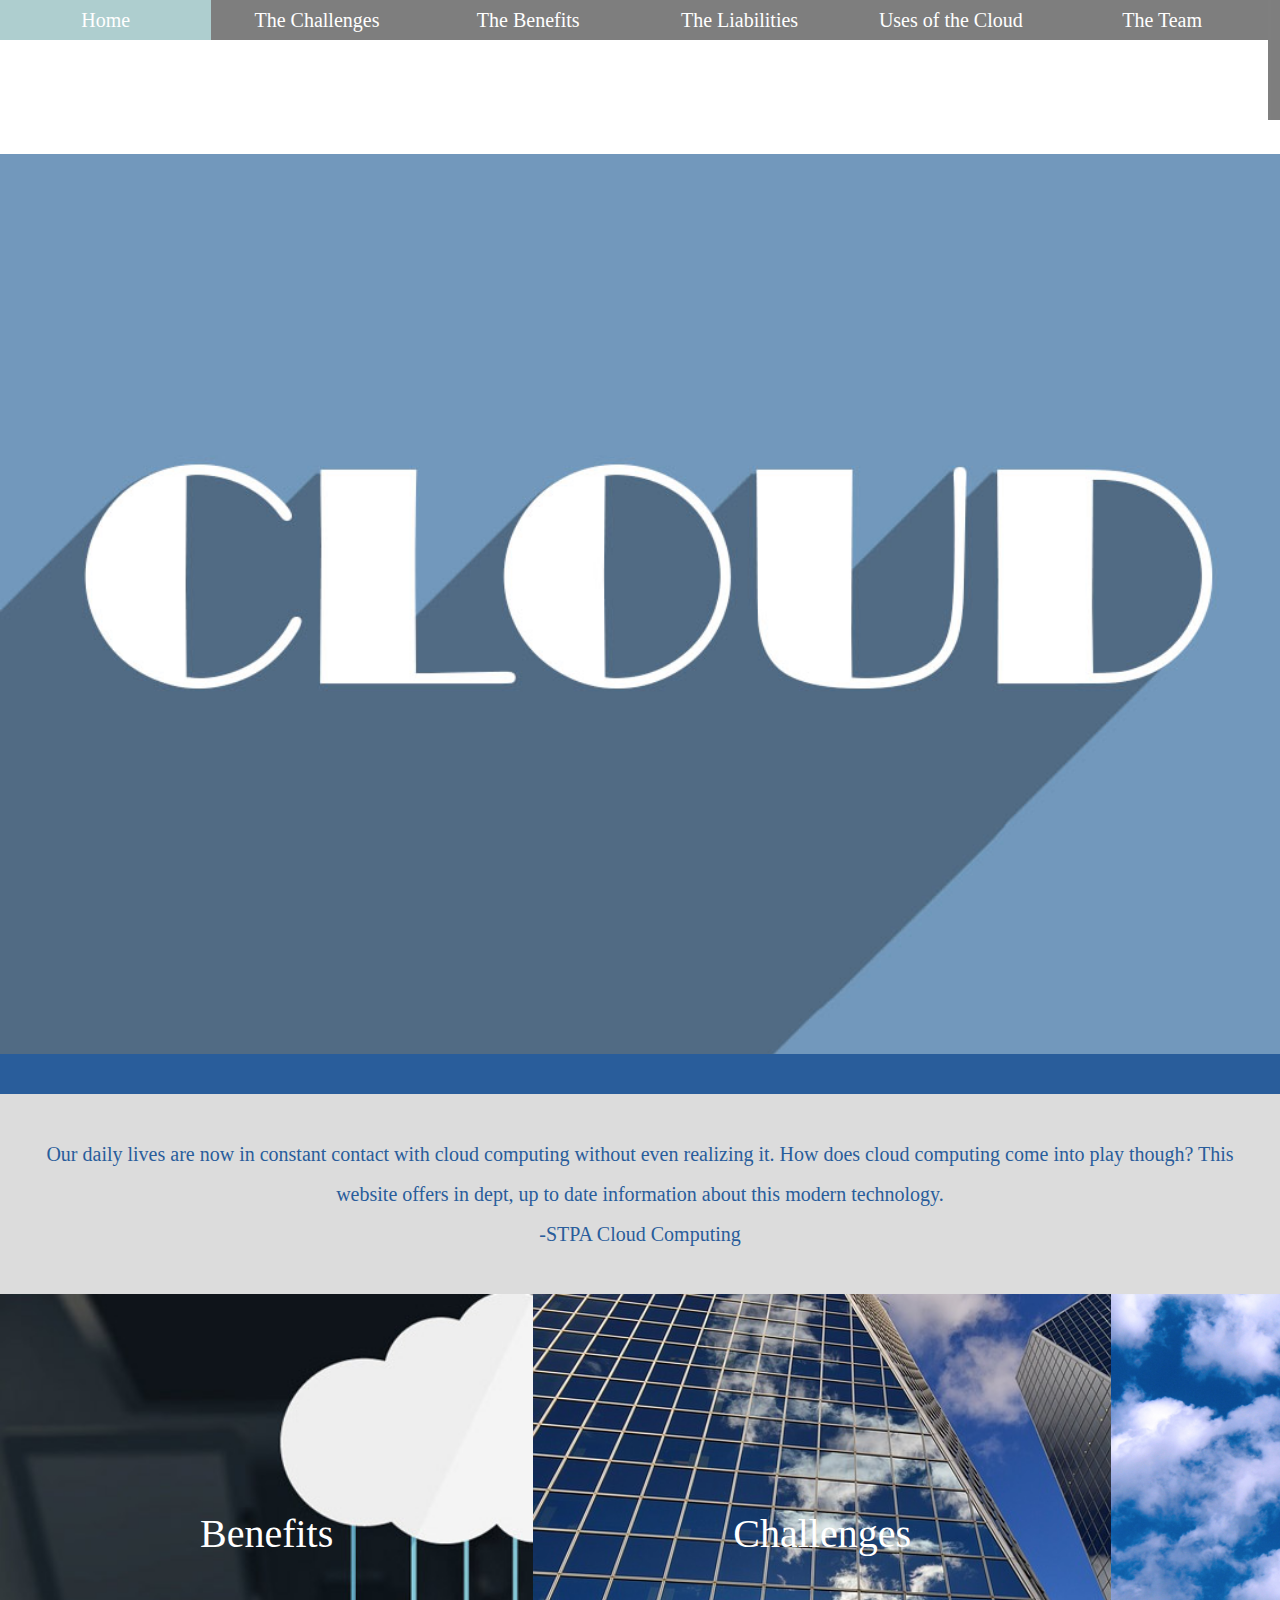
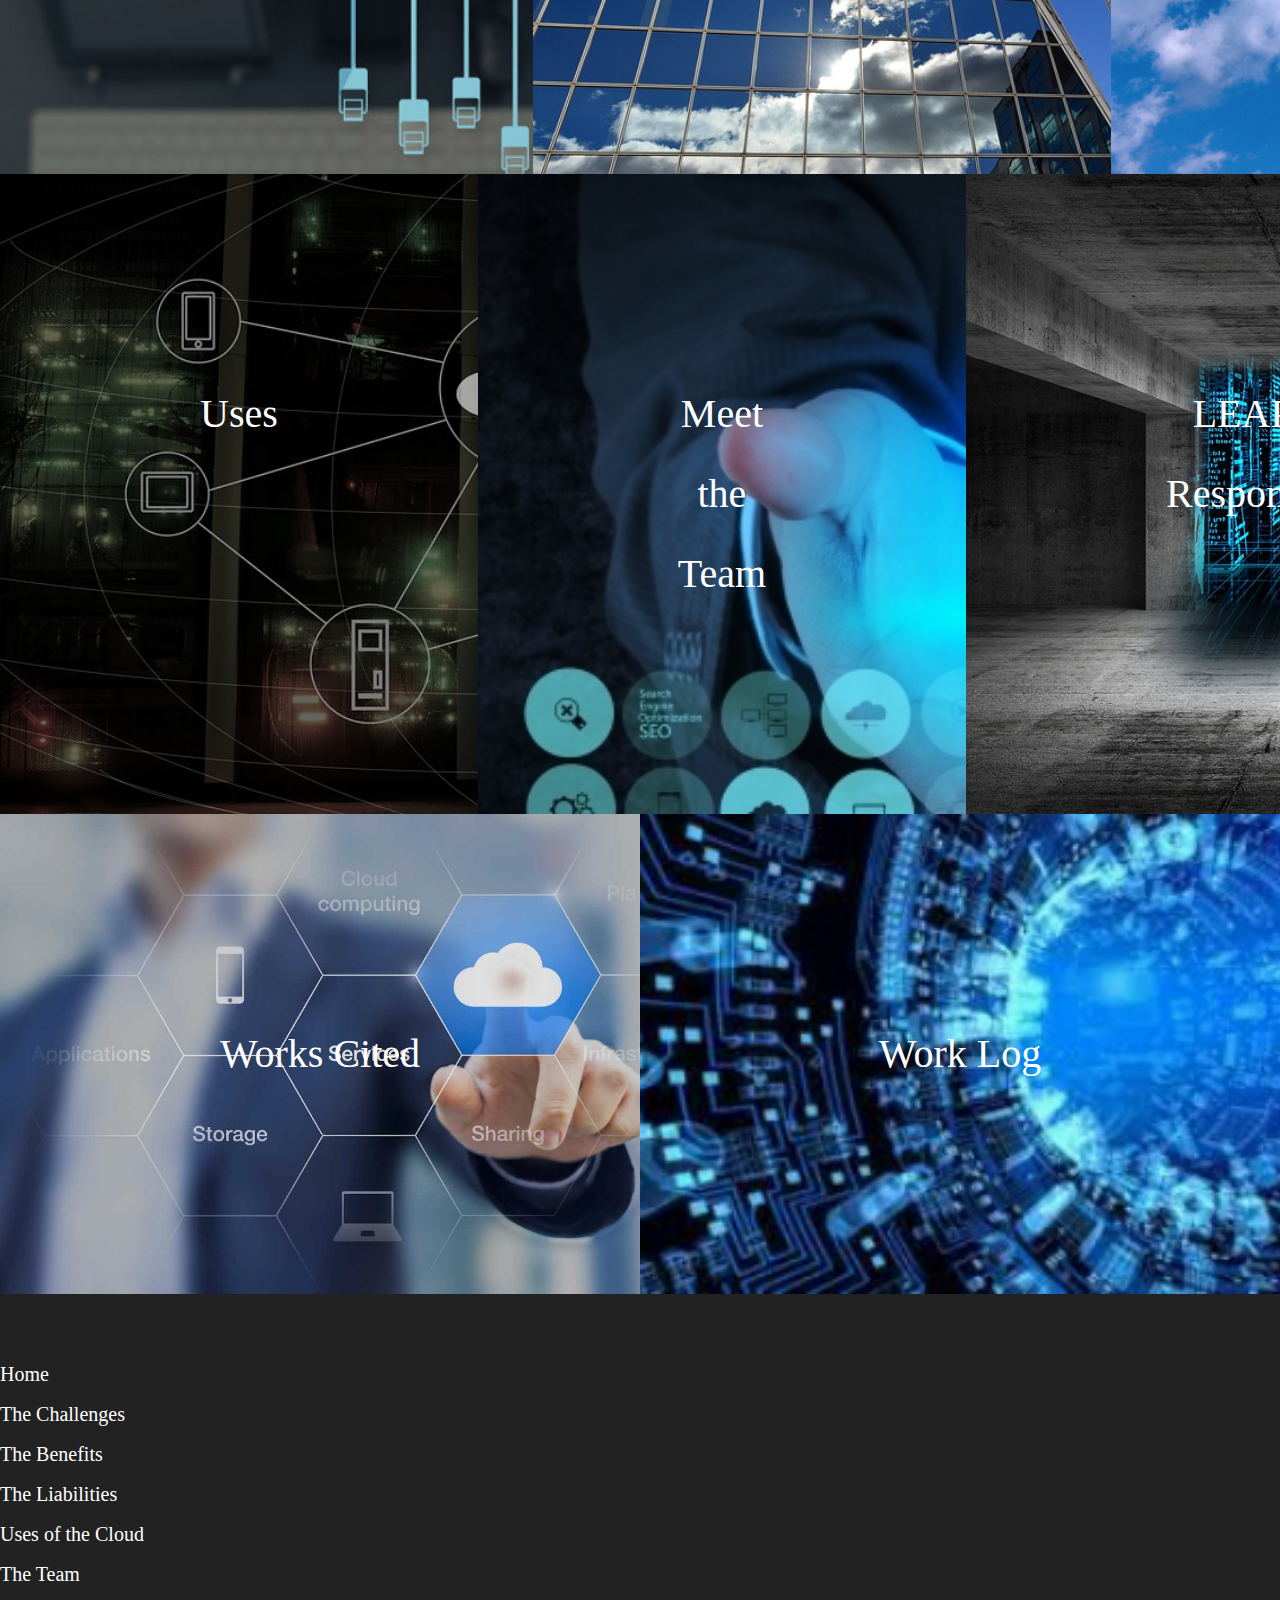
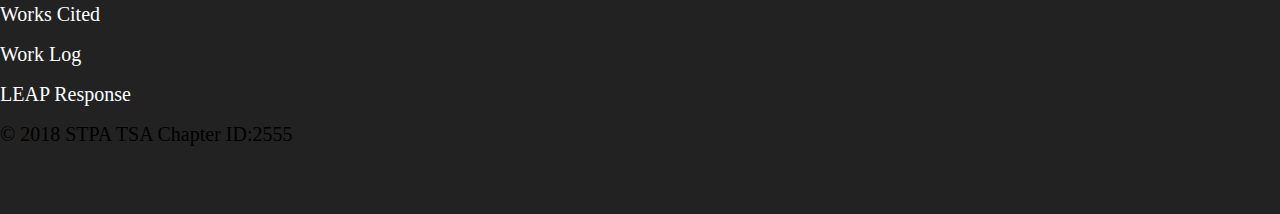
==== Home Page/index.html @ 8eb84b8b "Update index.html" ====
<!doctype html>

<html>





<head>

<meta charset="utf-8">

  <meta name="viewport" content="width=device-width, initial-scale=1.0"/>

	<link rel="stylesheet" href="css home page.css">

	<title>home page</title>

		<link href="../Navigation Bar/style.css" rel="stylesheet">

	</head>

<body>

		<div id="navbar">

		<header id="navbar">

	 <ul id="nav">
			<nav>
		<li> <a href="index.html">Home</a></li>

		<li> <a href="../challenges page/challenges of cloud2.html"> The Challenges</a></li>

		<li> <a href="../Benefits Page/benefits cloud.html">The Benefits</a></li>

		<li> <a href="../Liabilities/liabilities.html">The Liabilities</a></li>

		<li> <a href="../Uses of Cloud Computing/uses3.html"> Uses of the Cloud</a></li>

		<li> <a href="../The Team/team.html">The Team</a></li>

		<ul>

				<li> <a href="../sources/sources.html"> Works Cited</a></li>

				<li> <a href="../Pictures used in website/Scanned from a Xerox Multifunction Printer.pdf"> Work Log</a></li>

				<li> <a href="../Official TSA Papers Required/LEAP Response Papers/LEAP Team Repsonse Answered.pdf"> LEAP Response</a></li>

				

			</ul>
		 </nav>
</div>

			</header>

	<header id="showcase">

		<h1></h1>

		<p> </p>

		

			</header>

	<section id="section-a">



	</section>

	<section id="section-b">

		<p>	Our daily lives are now in constant contact with cloud computing without even realizing it. How does cloud computing come into play though? This website offers in dept, up to date information about this modern technology.

		<br />

			-STPA Cloud Computing

		</p>

	</section>

	<section id="section-c">

	<div class="box-1">

		<li><a href="../Benefits Page/benefits cloud.html"> Benefits</a></li>

		

	</div>

	<div class="box-2">

		<li><a href="../challenges page/challenges of cloud2.html"> Challenges</a></li>

	</div><div class="box-3">

		<li><a href="../Liabilities/liabilities.html"> Liabilities</a></li>

	</div>

		

	

	</section>

	<section id="section-d">

		<div class="box-4">

			<li><a href="../Uses of Cloud Computing/uses3.html"> Uses</a></li>

		</div>

		<div class="box-5">

			<li><a href="../The Team/team.html"> Meet the Team</a></li>

		</div>

		<div class="box-6">

			<li><a href="../Official TSA Papers Required/LEAP Response Papers/LEAP Team Repsonse Answered.pdf">LEAP Response</a></li>

		</div>

	</section>

	<section id="section-e">

		<div class="box-7">

			<li><a href="../sources/sources.html">Works Cited</a></li>

		</div>

		<div class="box-8">

			<li><a href="../Pictures used in website/Scanned from a Xerox Multifunction Printer.pdf"> Work Log</a></li>

			

		</div>

	</section>

	<footer>

		<li> <a href="index.html"> Home</a></li>

		<li> <a href="../challenges page/challenges of cloud2.html"> The Challenges</a></li>

		<li> <a href="../Benefits Page/benefits cloud.html">The Benefits</a></li>

		<li> <a href="../Liabilities/liabilities.html">The Liabilities</a></li>

		<li> <a href="../Uses of Cloud Computing/uses3.html"> Uses of the Cloud</a></li>

		<li> <a href="../The Team/team.html">The Team</a></li>

		<li> <a href="../sources/sources.html"> Works Cited</a></li>

		<li> <a href="../Pictures used in website/Scanned from a Xerox Multifunction Printer.pdf"> Work Log</a></li>

		<li><a href="../Official TSA Papers Required/LEAP Response Papers/LEAP Team Repsonse Answered.pdf"> LEAP Response</a></li>

		 <div class="footer-copyright">
          <div class="container">
          © 2018 STPA TSA
          <a class="grey-text text-lighten-4 right">Chapter ID:2555</a>
          </div>

			</footer>

</body>



</html>
---- Home Page/css home page.css ----
body{
	margin: 0px;
	font-family: 'Arsenal Regular',sans-serif;
	font-size: 20px;
	line-height: 2;
	padding: 0px;
	text-decoration: none;
}

h1 {
	color: #FFFFFF;
}

li a{
	text-decoration: none;
	color: white;
}

#showcase{
	background-image:url("actual logo THE REAL LOGO.jpg");
	background-size: cover;
	background-position: center;
	height: 100vh;
	
	
	justify-content: center;
	align-items: center;
	text-align: center;
	padding: 0 20px;
	
}
#showcase h1{
	font-size: 50px;
}

#showcase p{
	font-size: 20px;
	color: white; 
	padding: 300px 50px;
}


#showcase .button{

    border:#FFFFFF 1px solid;
    color: white;
    padding: 10px 20px;
    text-align: center;
    text-decoration: none;
    display: inline-block;
    font-size: 16px;
	border-radius: 10px;
	margin: 20px;
	
	
}
#showcase .button:hover{
	background:#FFFFFF;
	color: #000000;
	
	
	
}
#section-a{
	padding: 20px;
	background:#295D9B;
	color: white;
	text-align: center;
}

#section-b{
	padding: 20px;
	background:#DCDCDC;
	color: #295D9B;
	text-align: center;
}

#section-c{
	display: flex;
	text-align: center;
	overflow: hidden;
	list-style: none;
	font-size: 40px;
	color: black;
	text-decoration: none;
}

#section-d {
	display: flex;
	text-align: center;
	overflow: hidden;
	list-style: none;
	font-size: 40px;
	color: black;
	text-decoration: none;
}

#section-e {
	display: flex;
	text-align: center;
	overflow: hidden;
	list-style: none;
	font-size: 40px;
	color: black;
	text-decoration: none;
}

#section-c div{
	padding: 200px 200px;

}

#section-d div{
	padding: 200px 200px;
}

#section-e div{
	padding: 200px 200px;
}

#section-c .box-1, #section-c .box-3{
	background: #f9f9f9;
	color: #295D9B;
	text-decoration: none;
}

#section-c .box-2{
	background: #f9f9f9;
	color: #295D9B;
}

#section-d .box-4, #section-d .box-5, #section-d .box-6{
	background: #f9f9f9;
	color: #295D9B;
}

#section-e .box-7, #section-e .box-8{
	background:#f9f9f9;
	color:#295D9B ;
}
#section-c .box-1{
	background-image:url("../Pictures used in website/cloud 6.jpg");
	background-size: cover;
	width: 33%;
	
	
}

#section-c .box-2{
	background-image:url("../Pictures used in website/cloud buildings.jpg");
	background-size: cover;
	width: 33%;
	height: 90%;
}

#section-c .box-3{
	background-image:url("../Pictures used in website/random clouds.jpg");
	background-size: cover;
	width:33%;
}

#section-d .box-4{
	background-image: url("../Pictures used in website/Pictures for Title Page Background/Cloud Computing.jpg");
	background-size: cover;
	width: 33%;
}

#section-d .box-5{
	background-image: url("../Pictures used in website/Pictures for Title Page Background/Cloud Computing Blue.jpg");
	background-size: cover;
	width: 33%;
}

#section-d .box-6{
	background-image: url("../Pictures used in website/Pictures for Title Page Background/Virtual Reality Picture.jpg");
	background-size: cover;
	width: 33%;
}

#section-e .box-7{
	background-image: url("../Pictures used in website/Pictures for Title Page Background/Background for Title Page.jfif");
	background-size: cover;
	width: 50%;
}

#section-e .box-8{
	background-image: url("../Pictures used in website/IMG_E0493.JPG");
	background-size: cover;
	width: 50%;
}
/*------- Footer ------------*/

 footer {
	width: 100%;
	background-color: #222;
	padding: 60px 0px;
	list-style: none;
}
li a{
	text-decoration: none;
	color: white;
}
---- Navigation Bar/style.css ----
navbar {
		overflow: hidden;
		position: fixed;
		top: 0;
		left: 0;
		right: 0;
		width: 100%;
		padding: 0px;
}

body{
	align-content: center;
	background: url('cloud_computing steelas edited by anik.jpg') no-repeat;
	background-size: cover;
	font-family: 'Arsenal Regular';
	color: black;
}
ul{
	align-content: center;
	margin: 0px;
	padding: 0px;
	list-style: none;
}
ul li{
	float: left;
	width: 211.3px;
	height: 40px;
	background-color: black;
	opacity: .5;
	line-height: 40px;
	text-align: center;
	font-size: 20px;
}


ul li ul li{
	float: left;
	width: 300px;
	height: 40px;
	background-color: black;
	opacity: .6;
	line-height: 40px;
	text-align: left;
	font-size: 20px;
}
ul li a{
	text-decoration: none;
	color: white;
	display: block;
}

ul li a:hover{
	background-color: cadetblue;
}

ul li ul li{
	
	display: none;
}

ul li:hover ul li{
	
	display: block;
}
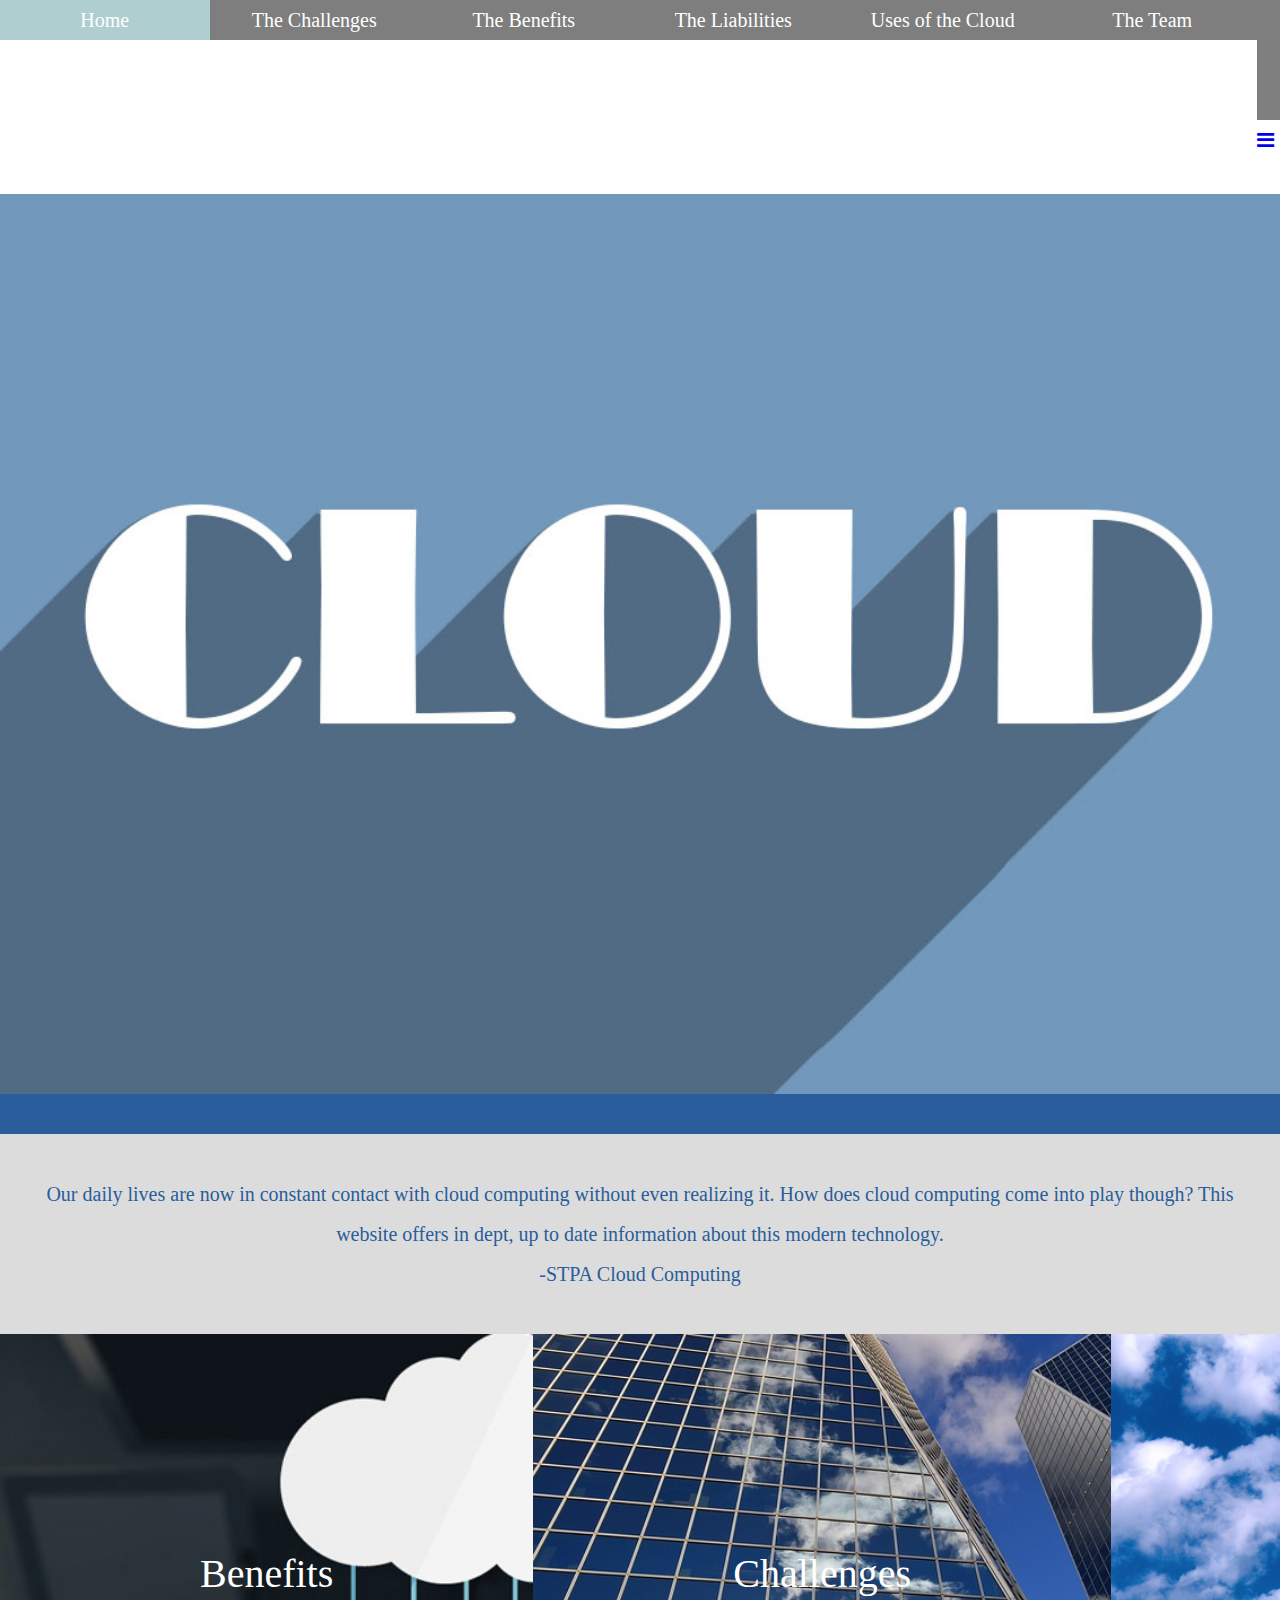
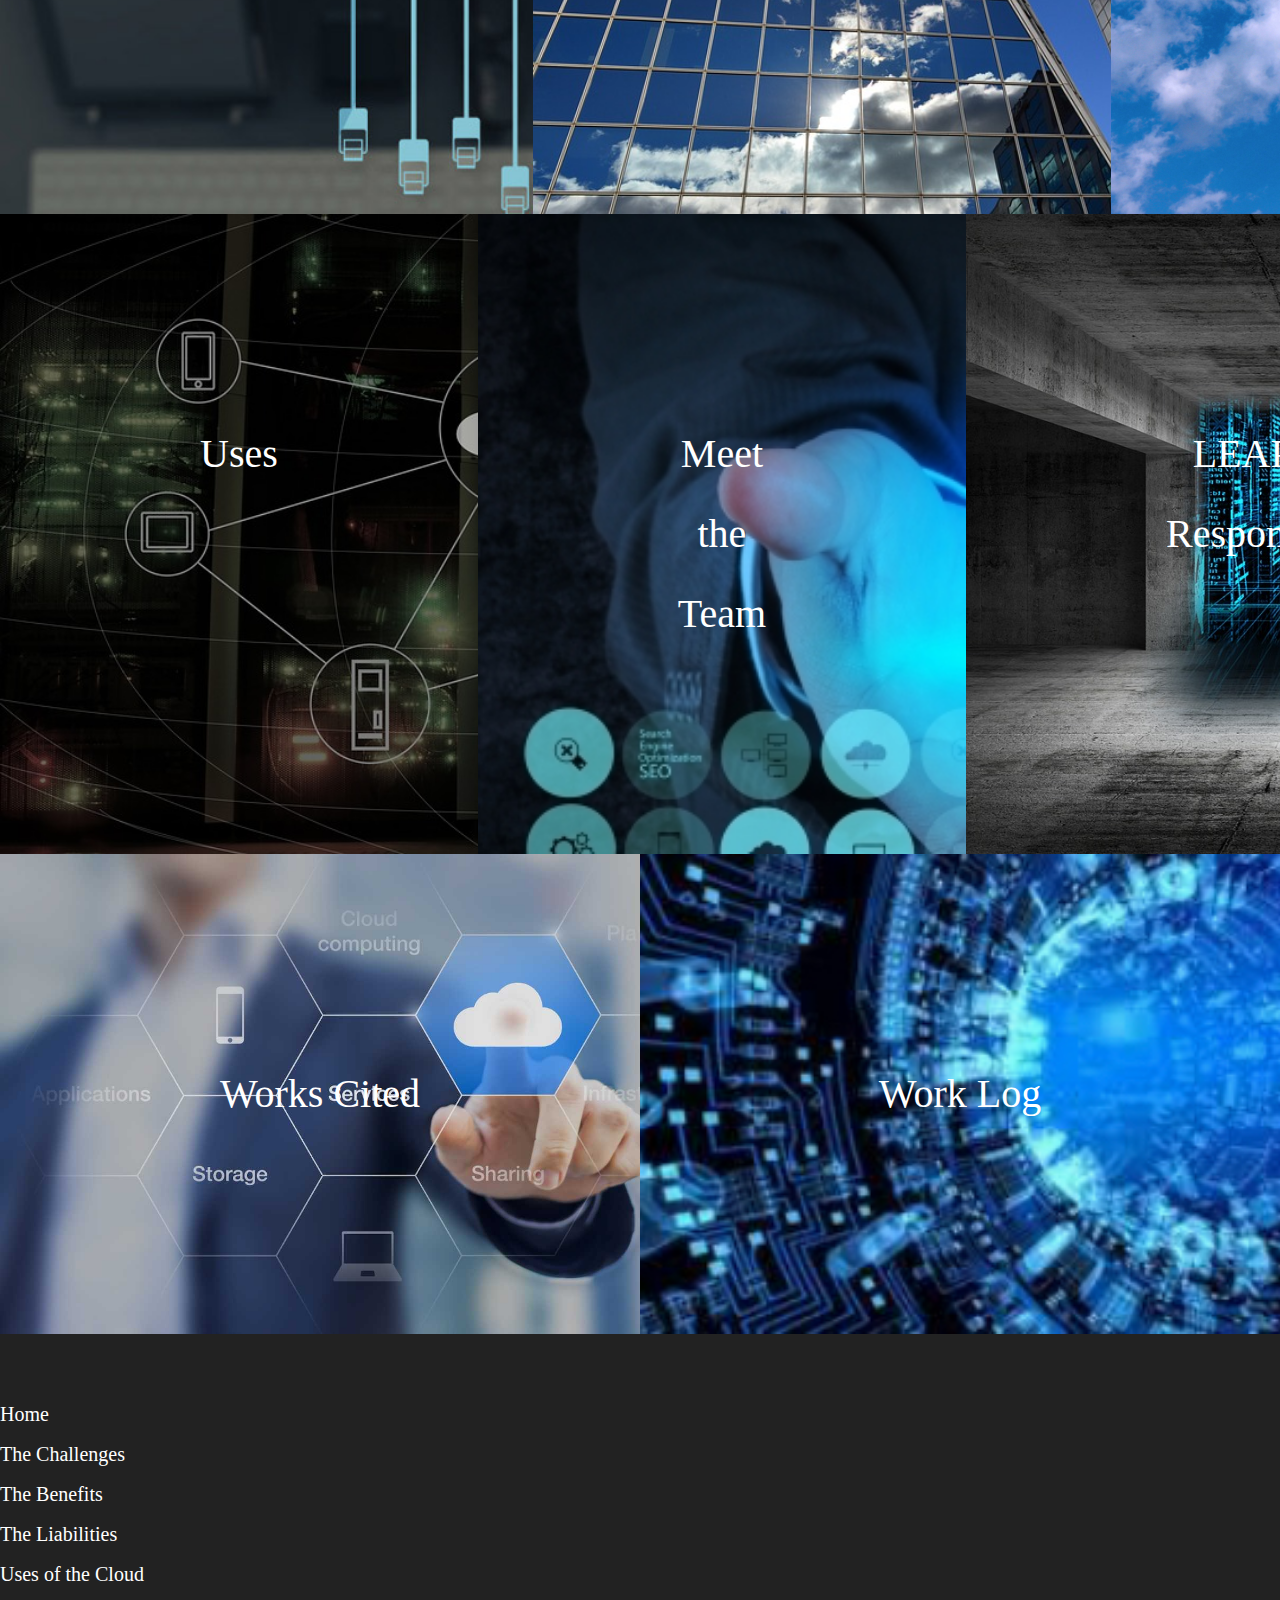
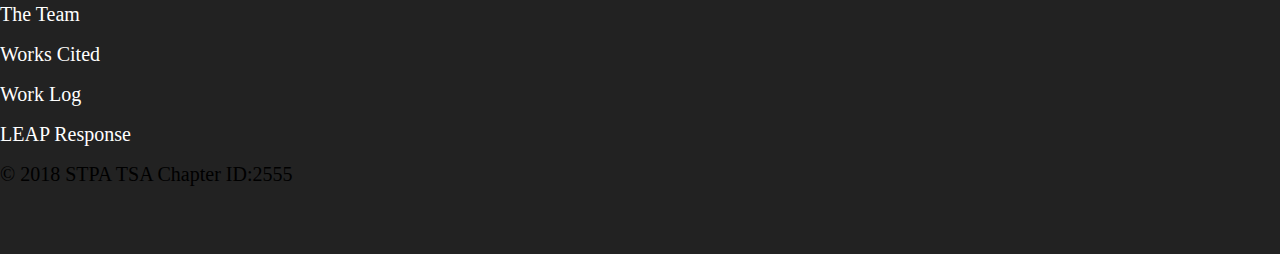
==== commit 83407098: "Update index.html" ====
--- a/Home Page/index.html
+++ b/Home Page/index.html
@@ -21,6 +21,7 @@
 	</head>
 
 <body>
+		<link rel="stylesheet" href="https://cdnjs.cloudflare.com/ajax/libs/font-awesome/4.7.0/css/font-awesome.min.css">
 
 		<div id="navbar">
 
@@ -48,7 +49,9 @@
 
 				<li> <a href="../Official TSA Papers Required/LEAP Response Papers/LEAP Team Repsonse Answered.pdf"> LEAP Response</a></li>
 
-				
+				 <a href="javascript:void(0);" class="icon" onclick="myFunction()">
+    <i class="fa fa-bars"></i>
+  </a>
 
 			</ul>
 		 </nav>
--- a/Home Page/css home page.css
+++ b/Home Page/css home page.css
@@ -27,7 +27,7 @@
 	justify-content: center;
 	align-items: center;
 	text-align: center;
-	padding: 0 20px;
+	padding: 0px;
 	
 }
 #showcase h1{
@@ -84,6 +84,7 @@
 	font-size: 40px;
 	color: black;
 	text-decoration: none;
+	position:relative;
 }
 
 #section-d {
@@ -94,6 +95,7 @@
 	font-size: 40px;
 	color: black;
 	text-decoration: none;
+	position:relative;
 }
 
 #section-e {
@@ -104,6 +106,7 @@
 	font-size: 40px;
 	color: black;
 	text-decoration: none;
+	position:relative;
 }
 
 #section-c div{
@@ -151,7 +154,7 @@
 	background-image:url("../Pictures used in website/cloud buildings.jpg");
 	background-size: cover;
 	width: 33%;
-	height: 90%;
+	
 }
 
 #section-c .box-3{
--- a/Navigation Bar/style.css
+++ b/Navigation Bar/style.css
@@ -1,4 +1,15 @@
-
+@media screen and (max-width : 760px){
+	ul{
+		position:static;
+		display:none;
+	}
+	li{
+		margin-bottom: 1px;
+	}
+	ul li, li a{
+		width:auto;
+	}
+}
 
 navbar {
 		overflow: hidden;
@@ -6,8 +17,10 @@
 		top: 0;
 		left: 0;
 		right: 0;
-		width: 100%;
-		padding: 0px;
+	width: auto;
+	padding: 0px;
+		
+		
 }
 
 body{
@@ -16,6 +29,7 @@
 	background-size: cover;
 	font-family: 'Arsenal Regular';
 	color: black;
+			margin: 0;
 }
 ul{
 	align-content: center;
@@ -25,7 +39,7 @@
 }
 ul li{
 	float: left;
-	width: 211.3px;
+	width: 209.5px;
 	height: 40px;
 	background-color: black;
 	opacity: .5;
@@ -63,4 +77,4 @@
 ul li:hover ul li{
 	
 	display: block;
-}+}
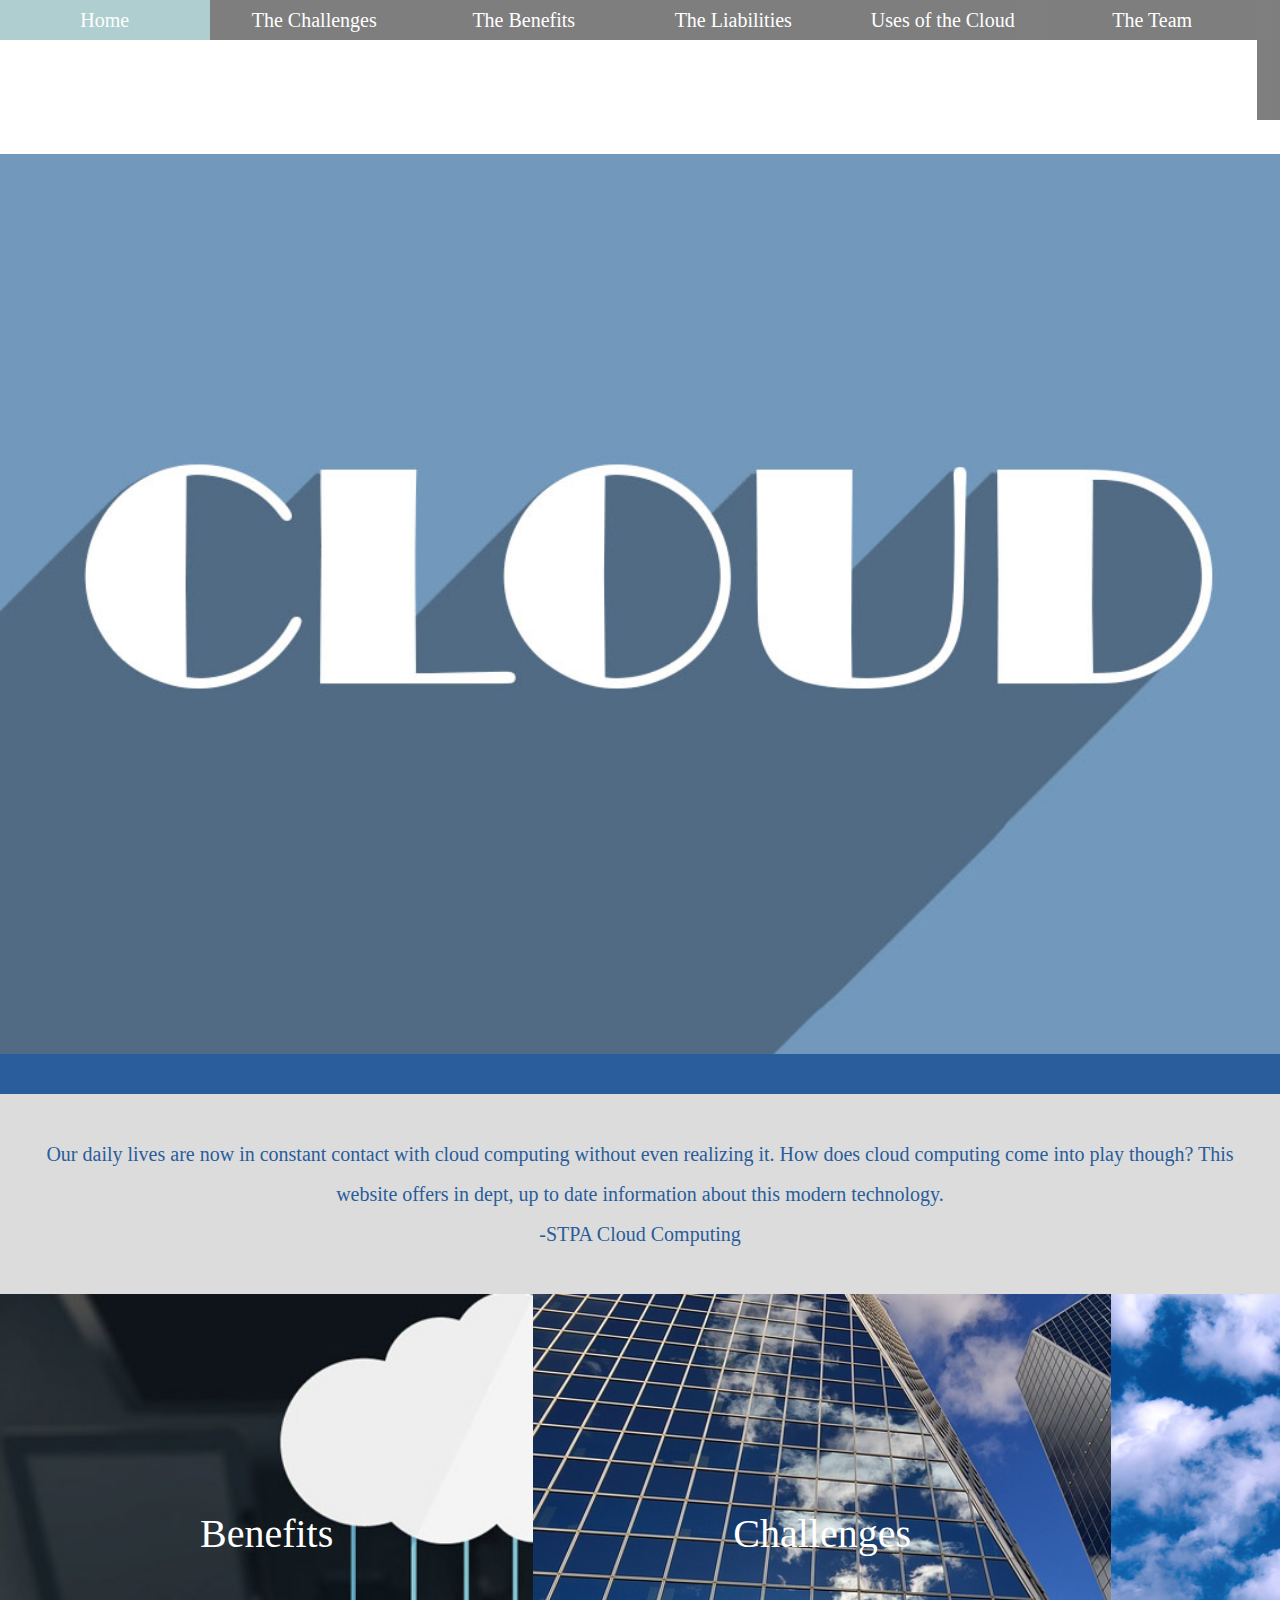
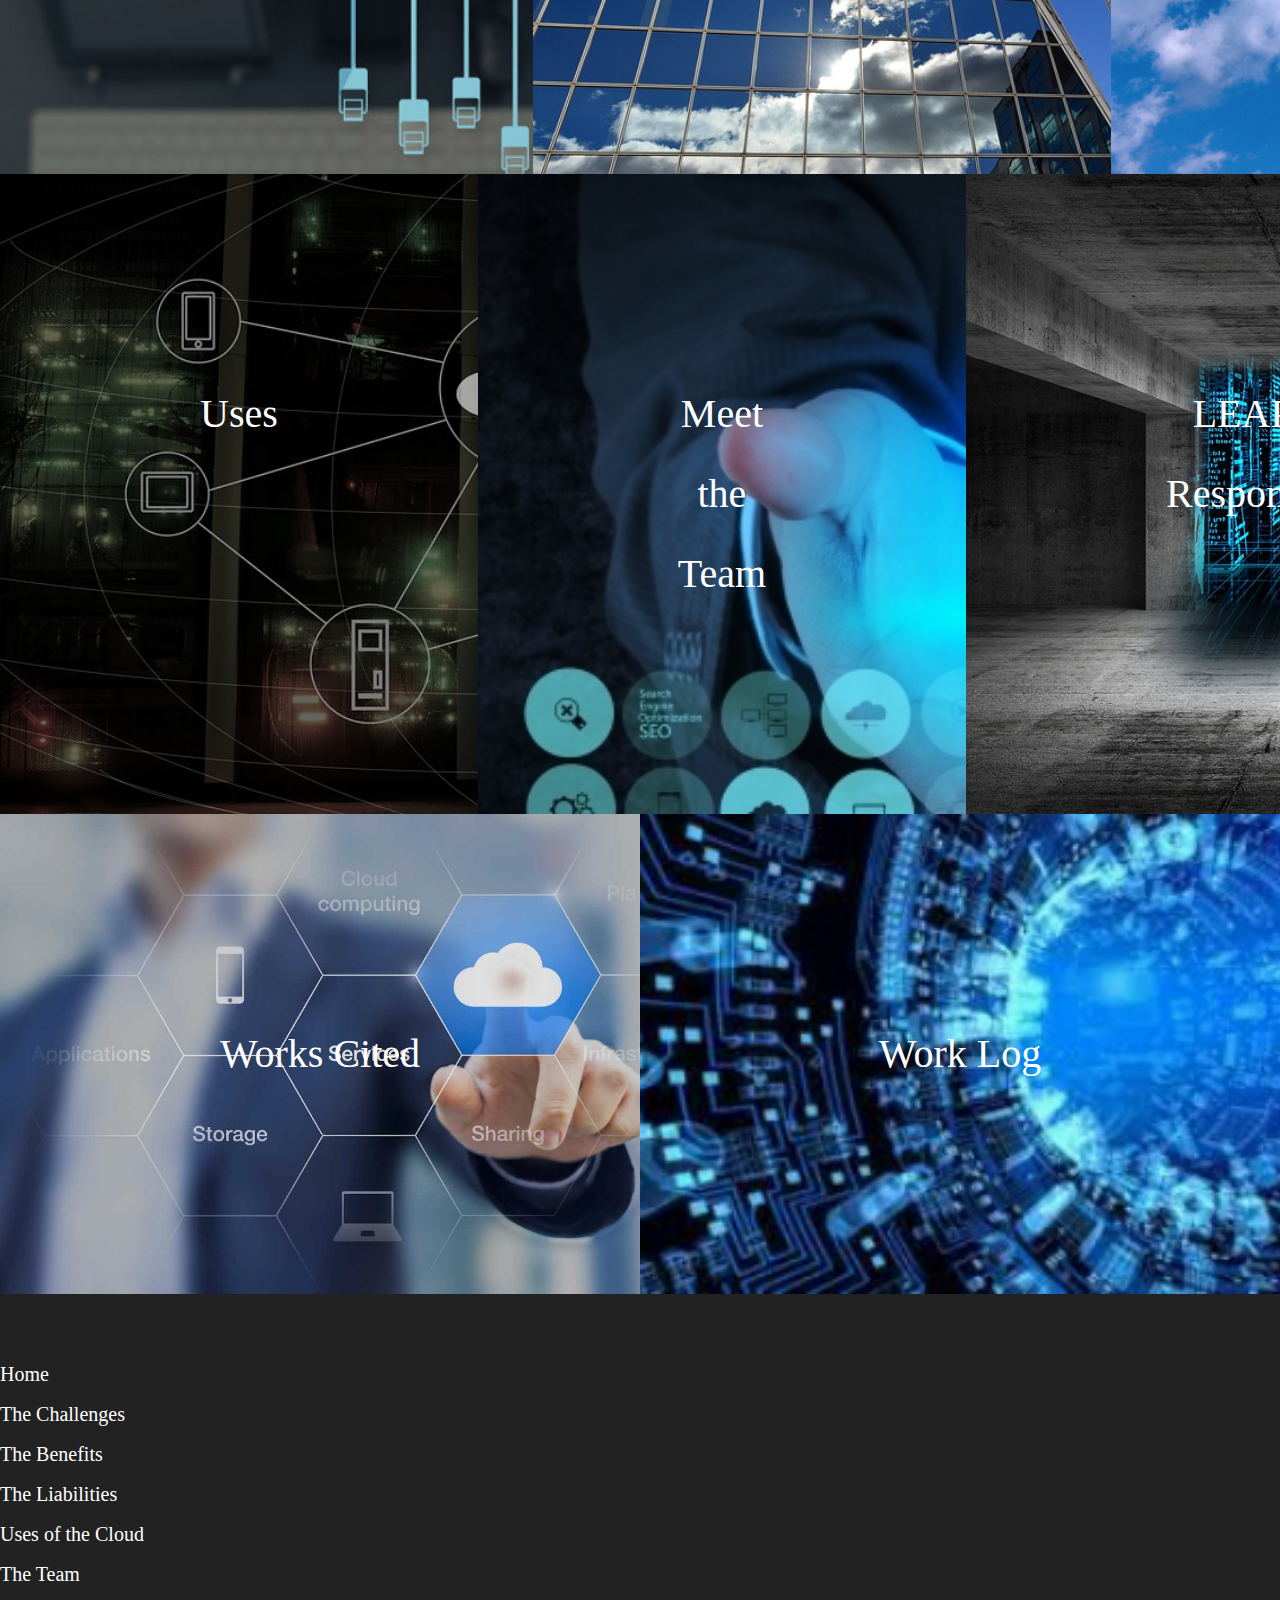
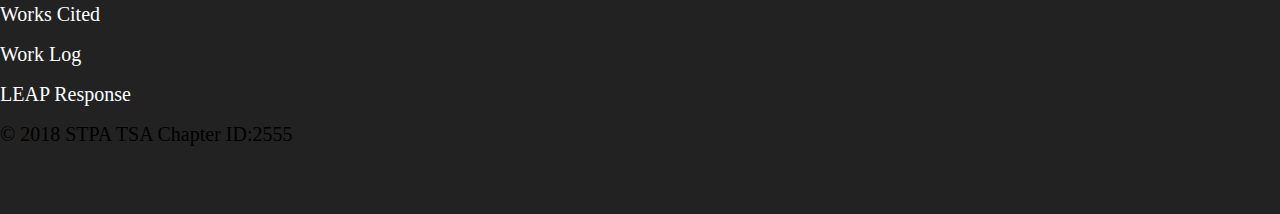
==== commit abf7617d: "Update index.html" ====
--- a/Home Page/index.html
+++ b/Home Page/index.html
@@ -48,10 +48,6 @@
 				<li> <a href="../Pictures used in website/Scanned from a Xerox Multifunction Printer.pdf"> Work Log</a></li>
 
 				<li> <a href="../Official TSA Papers Required/LEAP Response Papers/LEAP Team Repsonse Answered.pdf"> LEAP Response</a></li>
-
-				 <a href="javascript:void(0);" class="icon" onclick="myFunction()">
-    <i class="fa fa-bars"></i>
-  </a>
 
 			</ul>
 		 </nav>
--- a/Navigation Bar/style.css
+++ b/Navigation Bar/style.css
@@ -78,3 +78,4 @@
 	
 	display: block;
 }
+
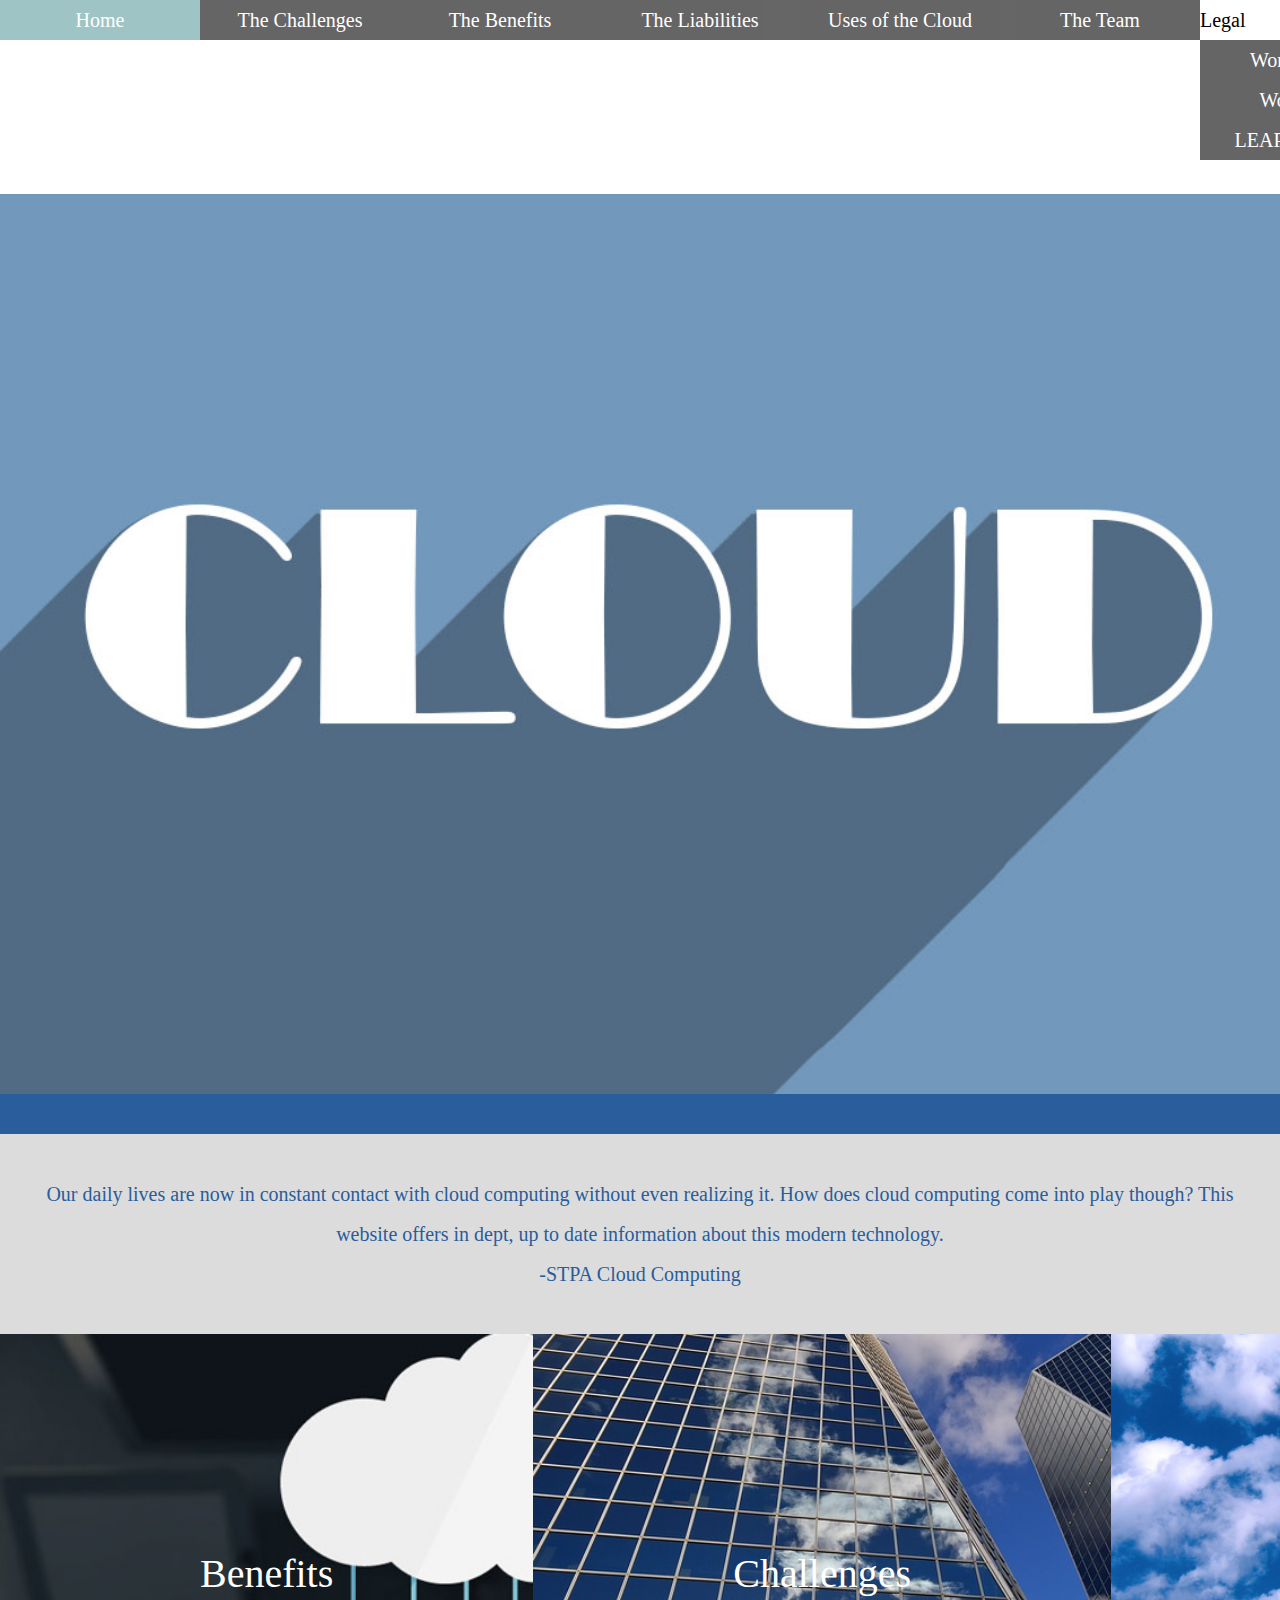
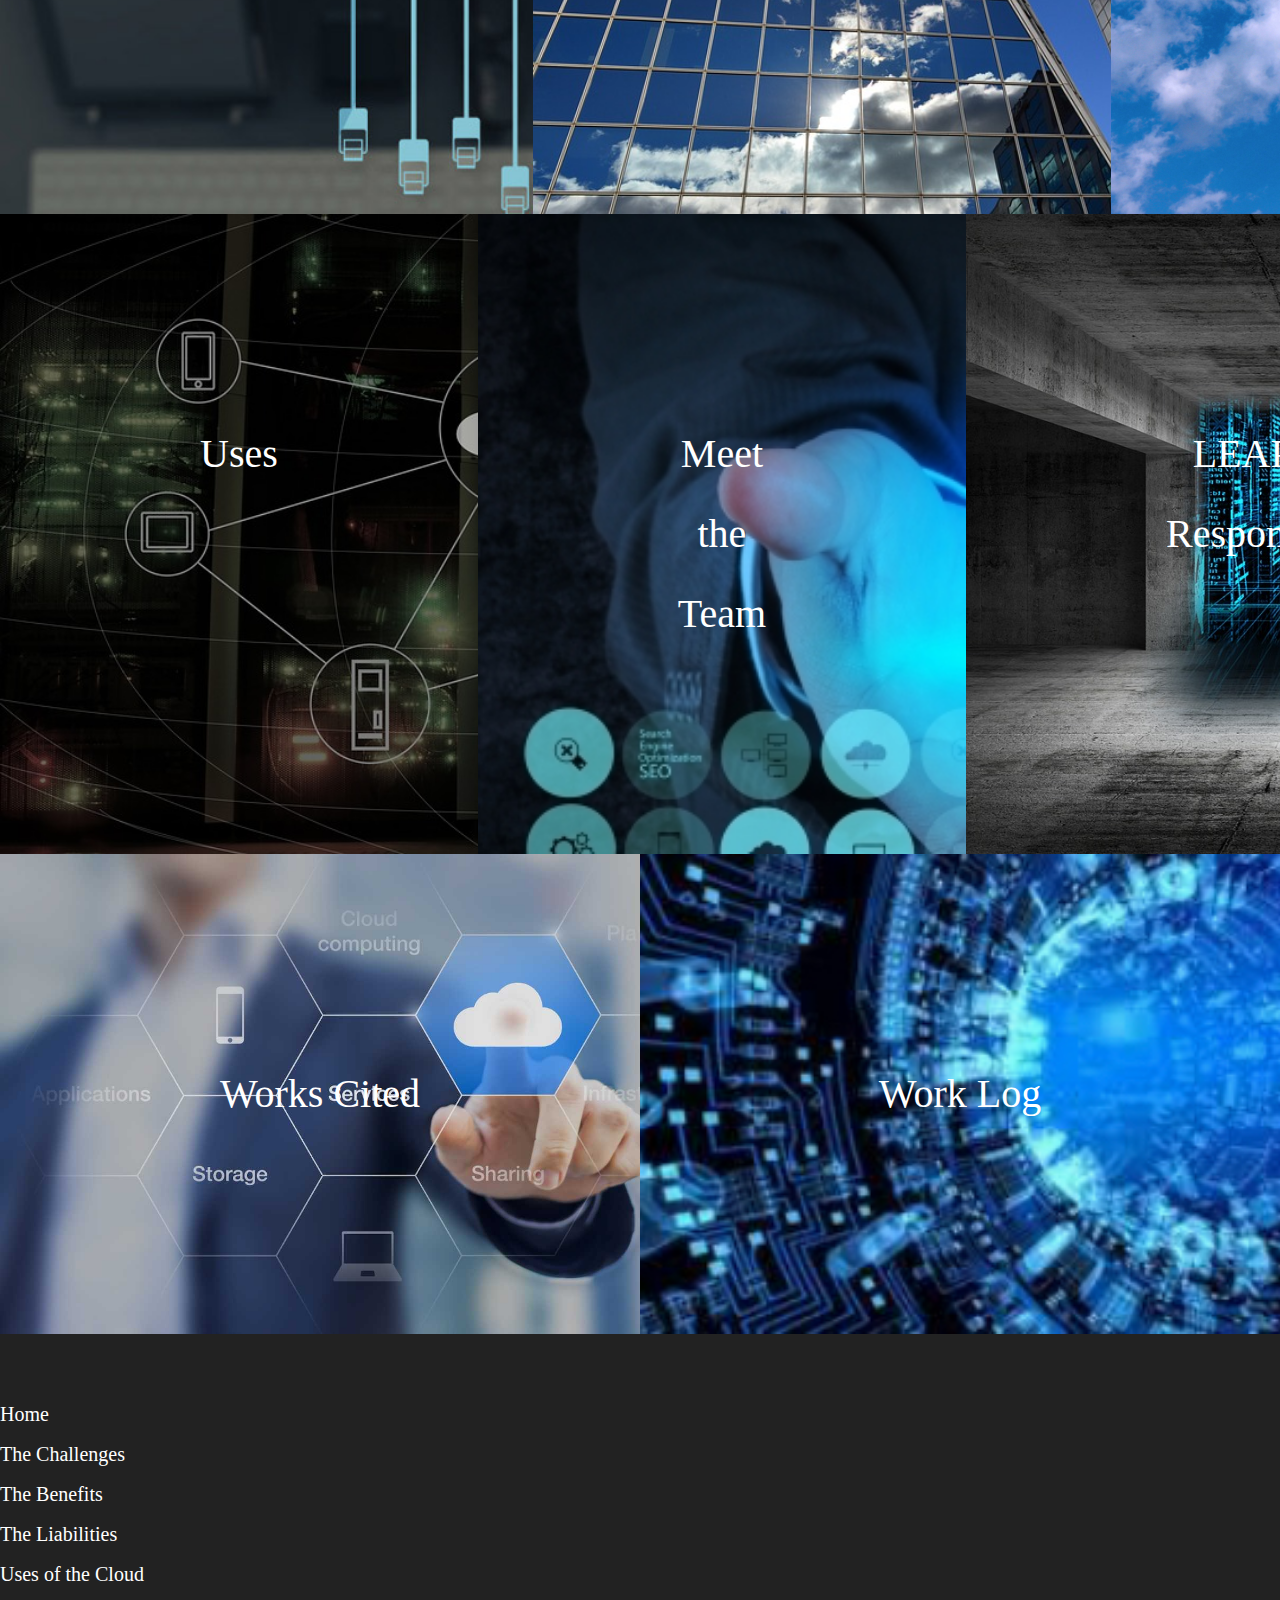
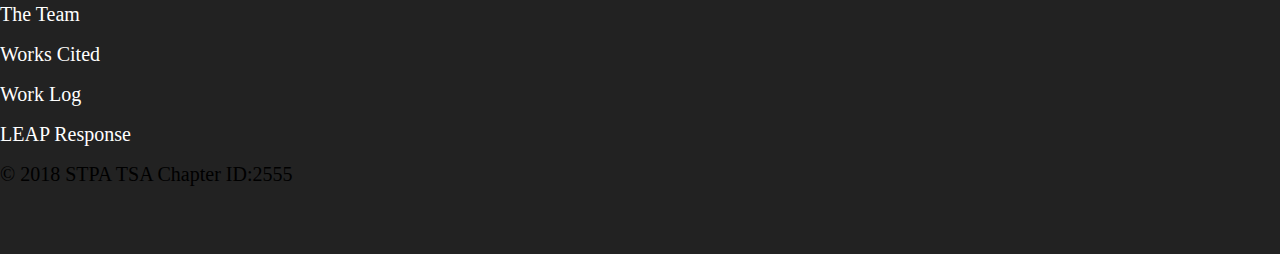
==== commit cbe9043b: "Update index.html" ====
--- a/Home Page/index.html
+++ b/Home Page/index.html
@@ -41,7 +41,7 @@
 
 		<li> <a href="../The Team/team.html">The Team</a></li>
 
-		<ul>
+				<ul> <a> Legal </a>
 
 				<li> <a href="../sources/sources.html"> Works Cited</a></li>
 
@@ -50,6 +50,7 @@
 				<li> <a href="../Official TSA Papers Required/LEAP Response Papers/LEAP Team Repsonse Answered.pdf"> LEAP Response</a></li>
 
 			</ul>
+				</li>
 		 </nav>
 </div>
 
--- a/Home Page/css home page.css
+++ b/Home Page/css home page.css
@@ -22,8 +22,6 @@
 	background-size: cover;
 	background-position: center;
 	height: 100vh;
-	
-	
 	justify-content: center;
 	align-items: center;
 	text-align: center;
--- a/Navigation Bar/style.css
+++ b/Navigation Bar/style.css
@@ -14,13 +14,10 @@
 navbar {
 		overflow: hidden;
 		position: fixed;
-		top: 0;
-		left: 0;
-		right: 0;
-	width: auto;
-	padding: 0px;
-		
-		
+		width: 100%;
+		top:0px;
+			
+			
 }
 
 body{
@@ -29,53 +26,65 @@
 	background-size: cover;
 	font-family: 'Arsenal Regular';
 	color: black;
-			margin: 0;
+			margin:0px;
 }
+
+
+/*----- Div---*/
 ul{
 	align-content: center;
-	margin: 0px;
+	margin:0px;
 	padding: 0px;
 	list-style: none;
+	
 }
+
+/*----All the Links---*/
 ul li{
 	float: left;
-	width: 209.5px;
+	width:200px;
 	height: 40px;
 	background-color: black;
-	opacity: .5;
+	opacity: .6;
 	line-height: 40px;
 	text-align: center;
 	font-size: 20px;
+	
 }
 
-
+/*----The Links Originally Grouped Together----*/
 ul li ul li{
 	float: left;
-	width: 300px;
+	width:300px;
 	height: 40px;
 	background-color: black;
 	opacity: .6;
 	line-height: 40px;
 	text-align: left;
 	font-size: 20px;
+	
 }
+
+/*----The Actual Link---*/
 ul li a{
 	text-decoration: none;
 	color: white;
 	display: block;
 }
 
+/*----When the mouse hovers over the link for the main links---*/
 ul li a:hover{
 	background-color: cadetblue;
 }
 
+/*-----The links that were originally grouped together----*/
 ul li ul li{
 	
 	display: none;
 }
 
+/*----When the mouse hovers over the originally grouped links----*/
 ul li:hover ul li{
 	
 	display: block;
 }
-
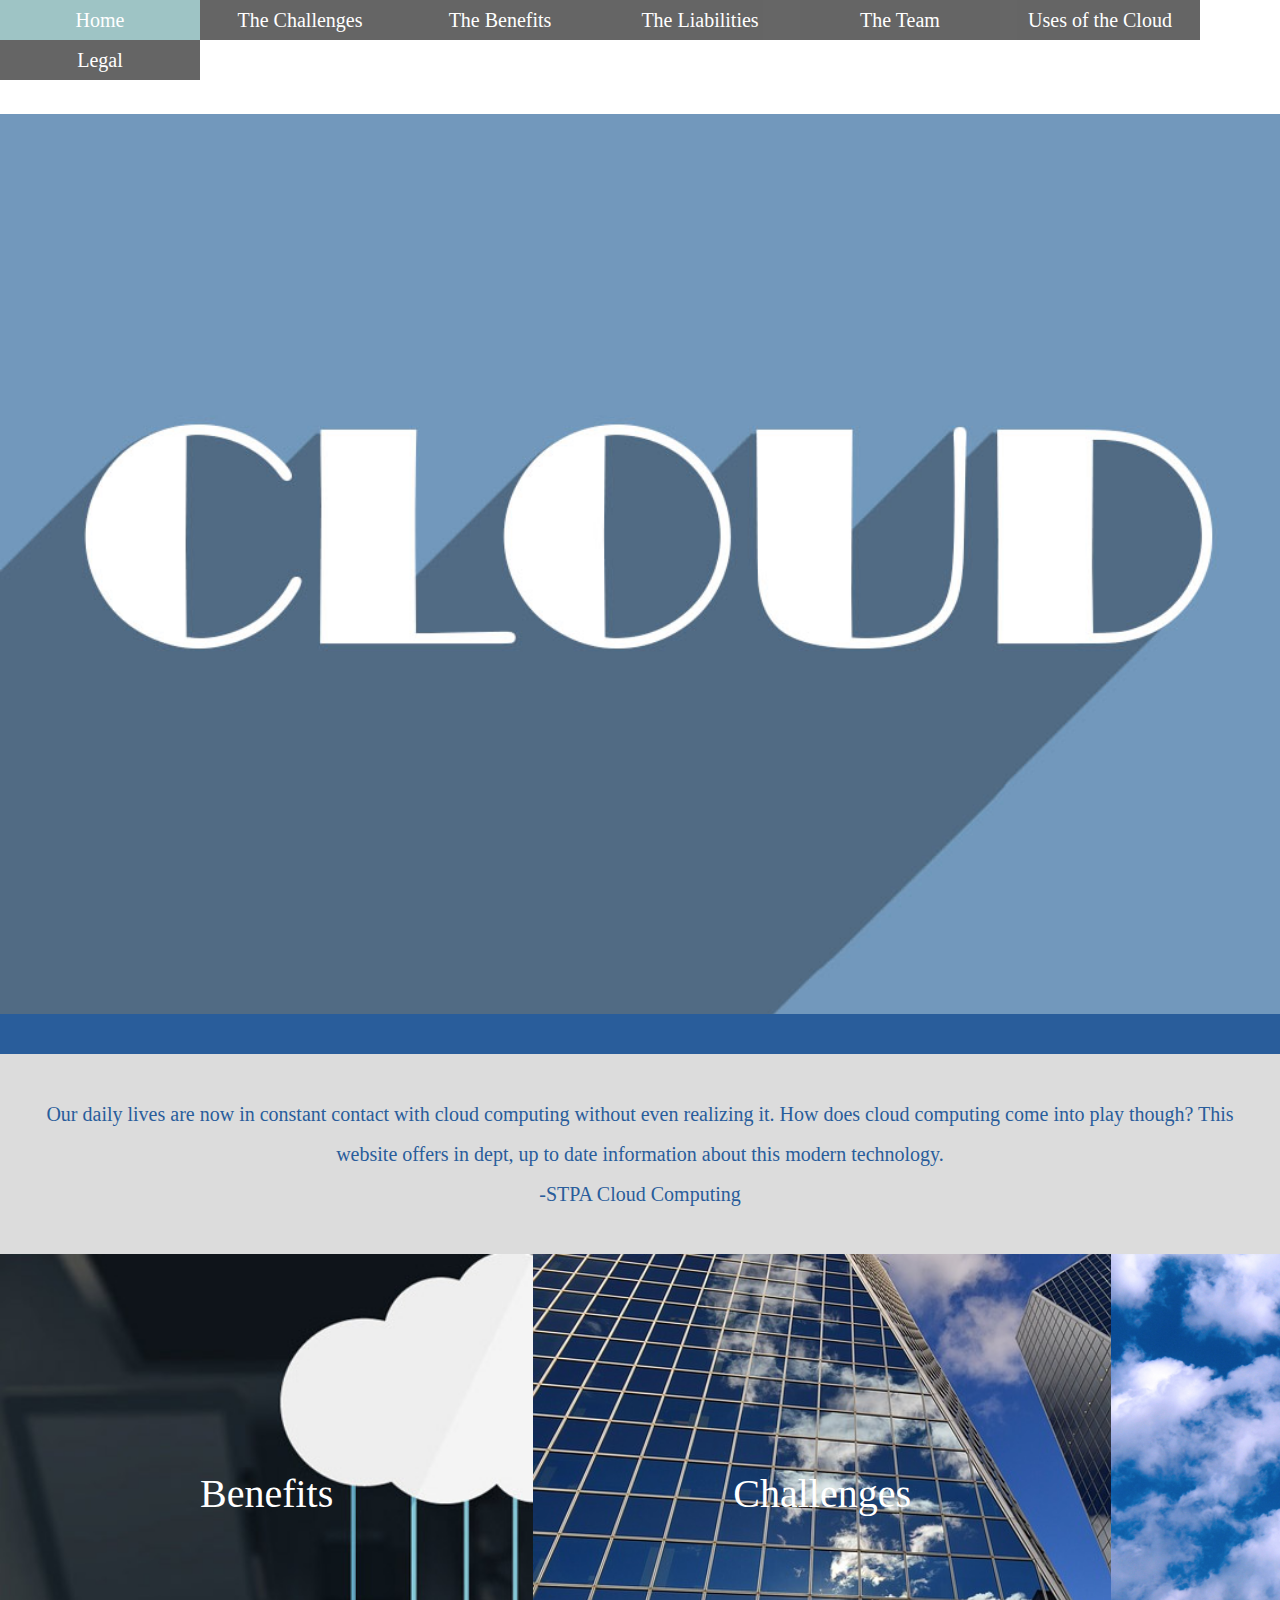
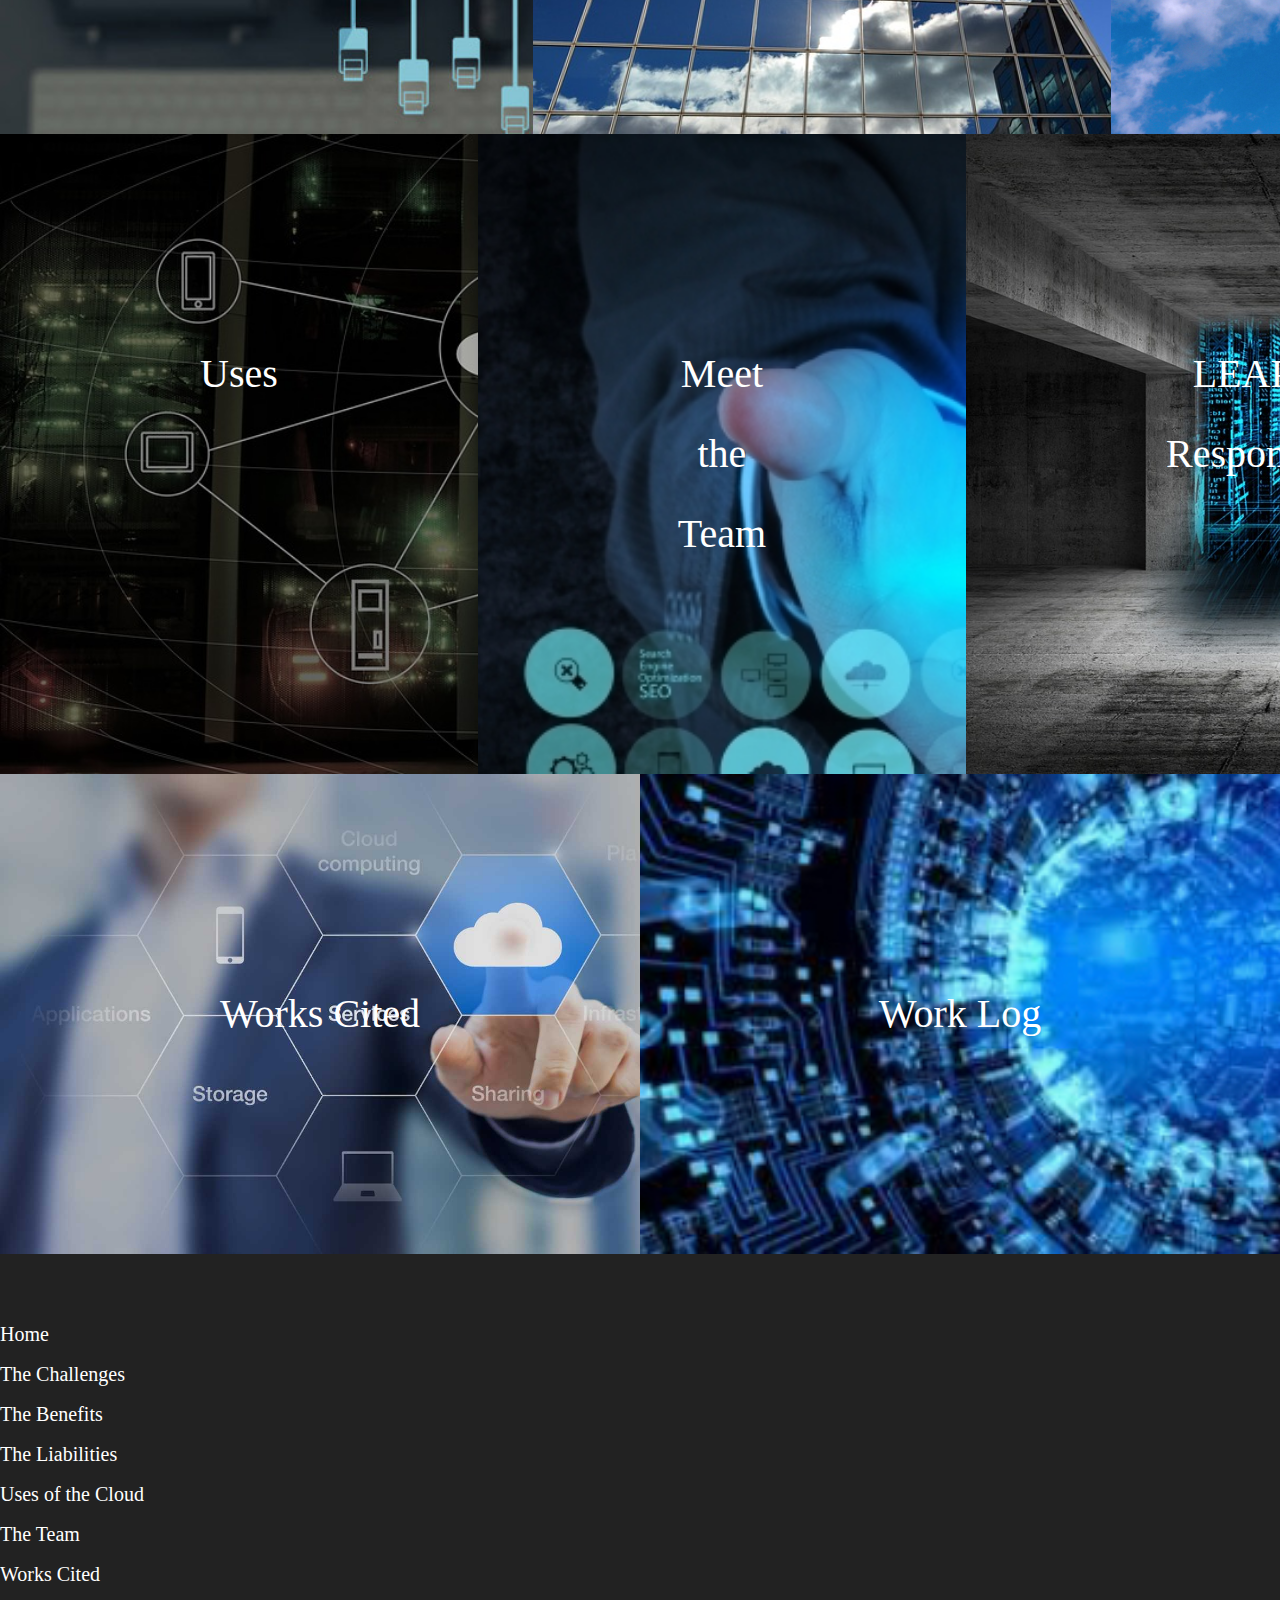
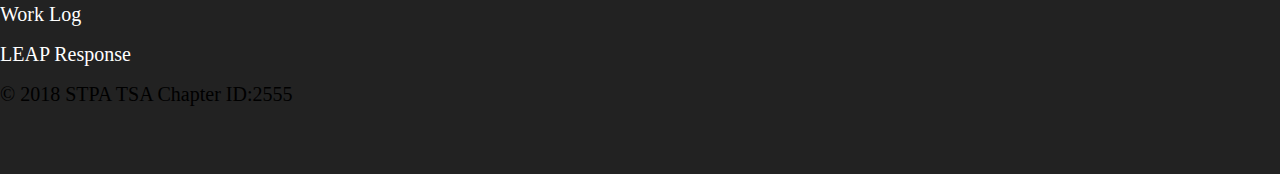
==== commit f5a3b0b7: "Update index.html" ====
--- a/Home Page/index.html
+++ b/Home Page/index.html
@@ -21,38 +21,23 @@
 	</head>
 
 <body>
-		<link rel="stylesheet" href="https://cdnjs.cloudflare.com/ajax/libs/font-awesome/4.7.0/css/font-awesome.min.css">
-
-		<div id="navbar">
-
-		<header id="navbar">
-
-	 <ul id="nav">
-			<nav>
+		<ul>
 		<li> <a href="index.html">Home</a></li>
-
 		<li> <a href="../challenges page/challenges of cloud2.html"> The Challenges</a></li>
-
 		<li> <a href="../Benefits Page/benefits cloud.html">The Benefits</a></li>
-
 		<li> <a href="../Liabilities/liabilities.html">The Liabilities</a></li>
-
+		<li> <a href="../The Team/team.html"> The Team</a></li>
 		<li> <a href="../Uses of Cloud Computing/uses3.html"> Uses of the Cloud</a></li>
-
-		<li> <a href="../The Team/team.html">The Team</a></li>
-
-				<ul> <a> Legal </a>
-
-				<li> <a href="../sources/sources.html"> Works Cited</a></li>
-
+		<li> <a> Legal</a>
+			<ul>
 				<li> <a href="../Pictures used in website/Scanned from a Xerox Multifunction Printer.pdf"> Work Log</a></li>
-
+				<li> <a href="../sources/sources.html"> Works Cited </a></li>
 				<li> <a href="../Official TSA Papers Required/LEAP Response Papers/LEAP Team Repsonse Answered.pdf"> LEAP Response</a></li>
-
 			</ul>
-				</li>
-		 </nav>
-</div>
+		</li>
+	 	
+	
+	</ul>
 
 			</header>
 
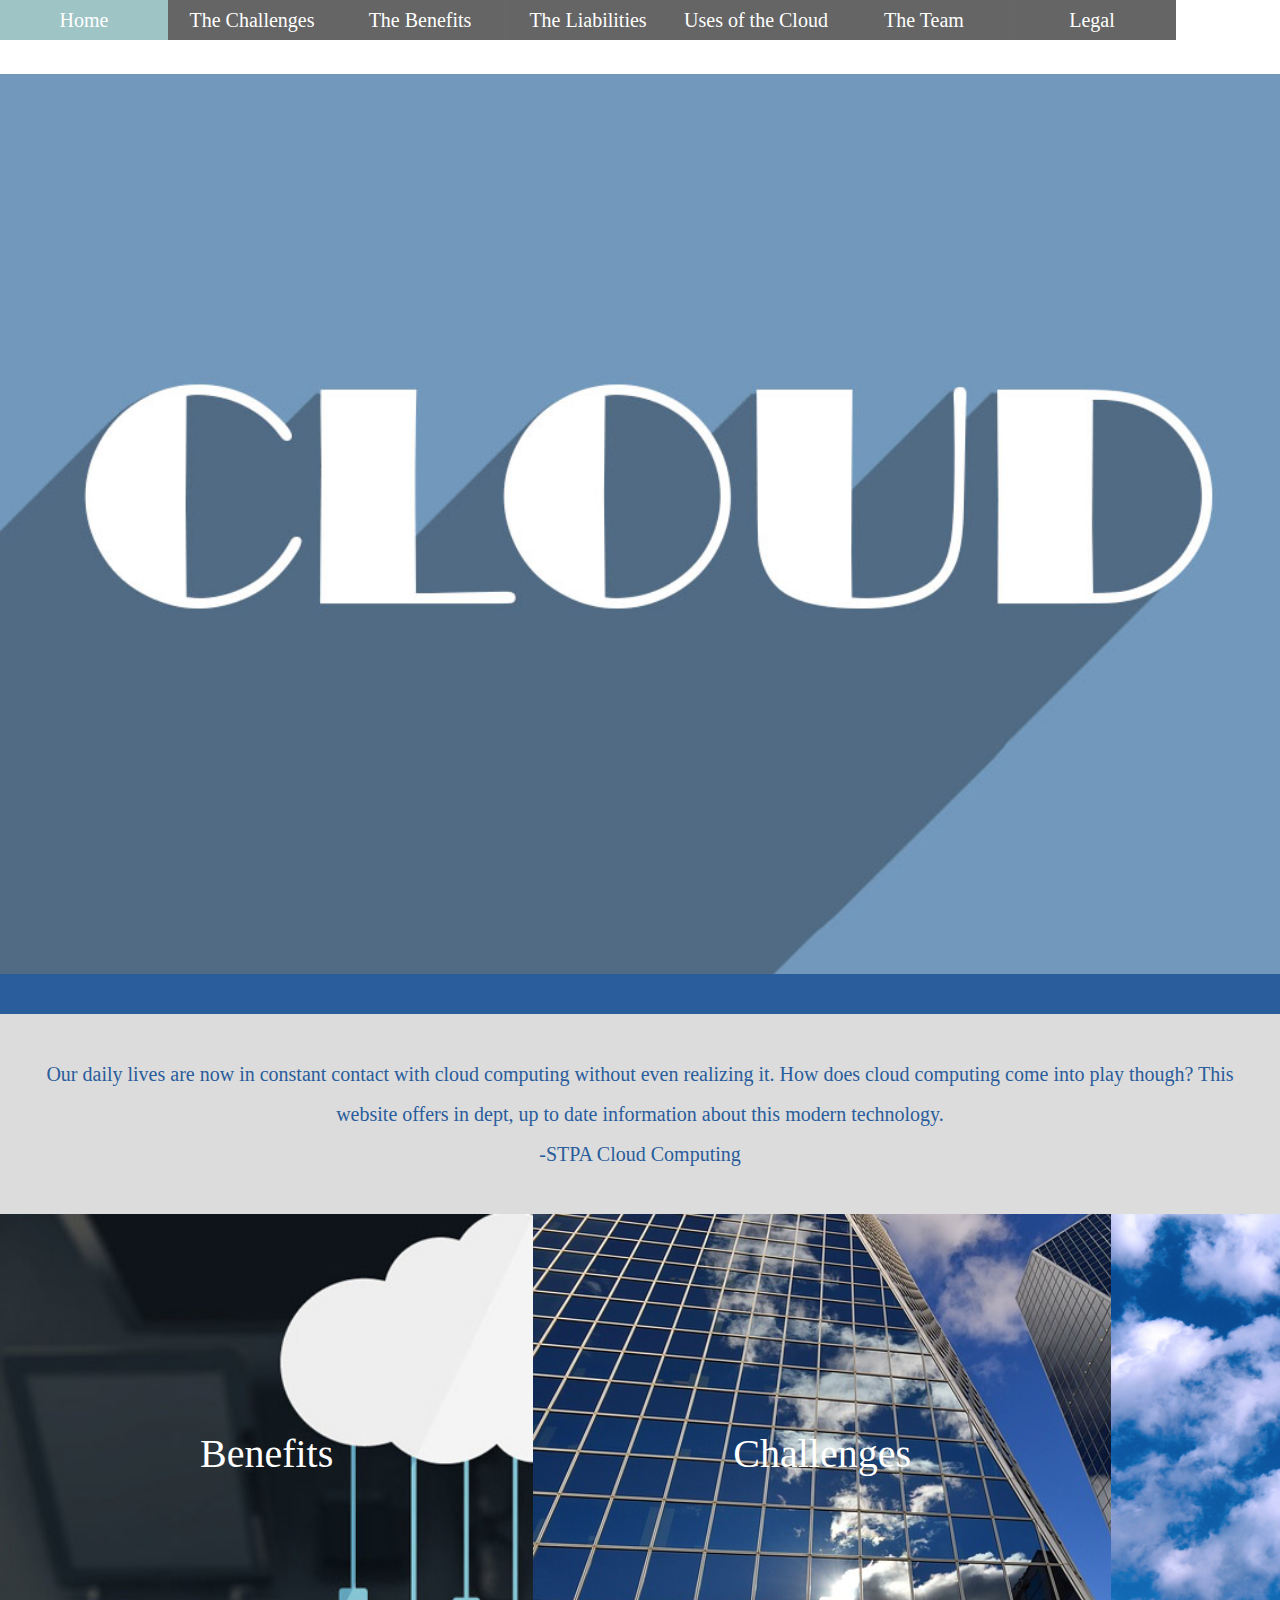
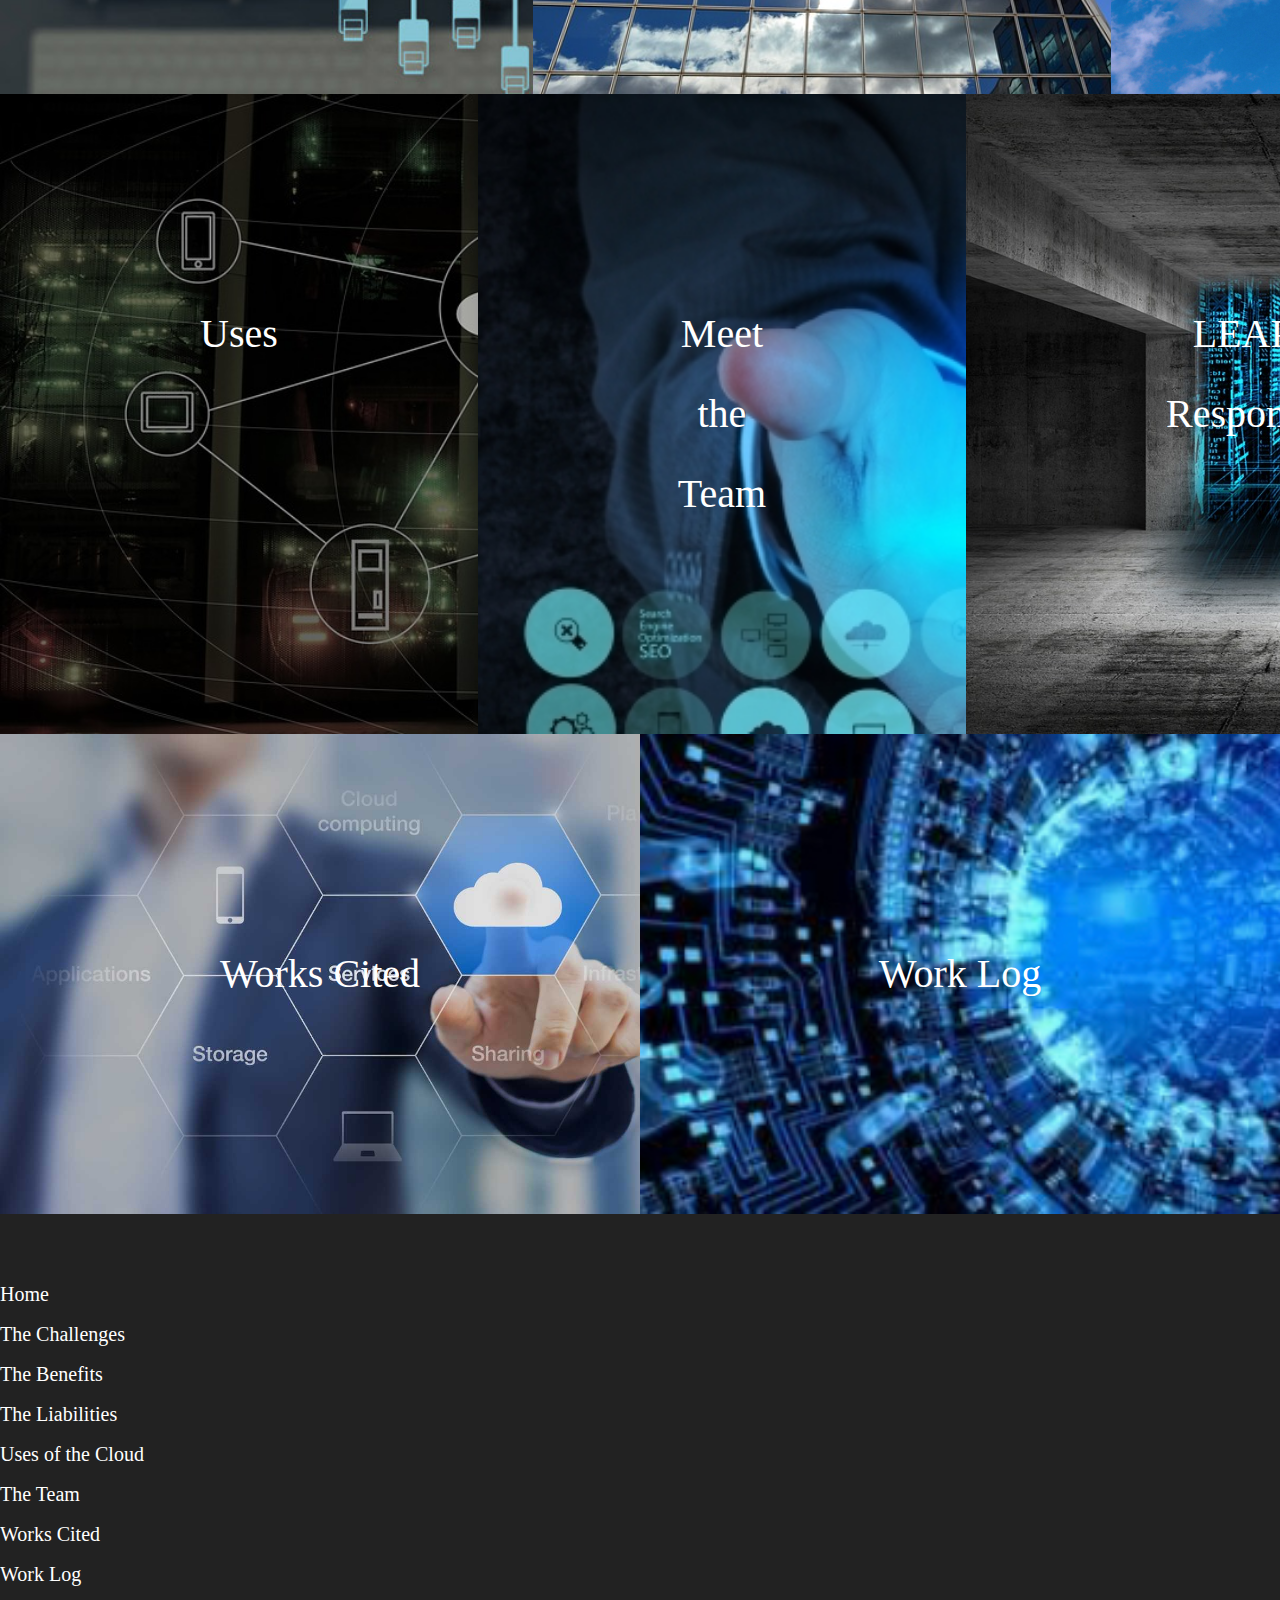
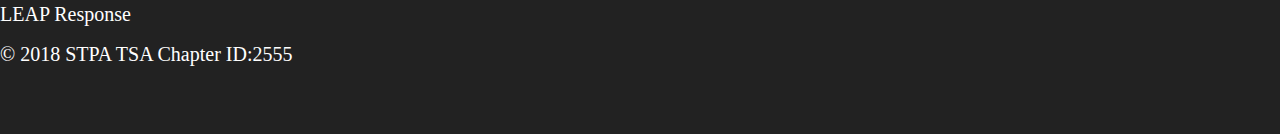
==== commit 4064ed57: "Update index.html" ====
--- a/Home Page/index.html
+++ b/Home Page/index.html
@@ -22,17 +22,17 @@
 
 <body>
 		<ul>
-		<li> <a href="index.html">Home</a></li>
+		<li> <a href="index.html"> Home</a></li>
 		<li> <a href="../challenges page/challenges of cloud2.html"> The Challenges</a></li>
 		<li> <a href="../Benefits Page/benefits cloud.html">The Benefits</a></li>
 		<li> <a href="../Liabilities/liabilities.html">The Liabilities</a></li>
-		<li> <a href="../The Team/team.html"> The Team</a></li>
 		<li> <a href="../Uses of Cloud Computing/uses3.html"> Uses of the Cloud</a></li>
+		<li> <a href="../The Team/team.html">The Team</a></li>
 		<li> <a> Legal</a>
 			<ul>
 				<li> <a href="../Pictures used in website/Scanned from a Xerox Multifunction Printer.pdf"> Work Log</a></li>
-				<li> <a href="../sources/sources.html"> Works Cited </a></li>
-				<li> <a href="../Official TSA Papers Required/LEAP Response Papers/LEAP Team Repsonse Answered.pdf"> LEAP Response</a></li>
+				<li> <a href="../sources/sources.html"> Works Cited</a></li>
+				<li><a href="../Official TSA Papers Required/LEAP Response Papers/LEAP Team Repsonse Answered.pdf"> LEAP Response</a></li>
 			</ul>
 		</li>
 	 	
--- a/Navigation Bar/style.css
+++ b/Navigation Bar/style.css
@@ -1,23 +1,8 @@
-@media screen and (max-width : 760px){
-	ul{
-		position:static;
-		display:none;
-	}
-	li{
-		margin-bottom: 1px;
-	}
-	ul li, li a{
-		width:auto;
-	}
-}
-
 navbar {
 		overflow: hidden;
 		position: fixed;
+		top: 0;
 		width: 100%;
-		top:0px;
-			
-			
 }
 
 body{
@@ -25,65 +10,51 @@
 	background: url('cloud_computing steelas edited by anik.jpg') no-repeat;
 	background-size: cover;
 	font-family: 'Arsenal Regular';
-	color: black;
-			margin:0px;
+	color: white;
 }
-
-
-/*----- Div---*/
 ul{
 	align-content: center;
-	margin:0px;
+	margin: 0px;
 	padding: 0px;
 	list-style: none;
-	
 }
-
-/*----All the Links---*/
 ul li{
 	float: left;
-	width:200px;
+	width: 168px;
 	height: 40px;
 	background-color: black;
 	opacity: .6;
 	line-height: 40px;
 	text-align: center;
 	font-size: 20px;
-	
 }
 
-/*----The Links Originally Grouped Together----*/
+}
 ul li ul li{
 	float: left;
-	width:300px;
+	width: 300px;
 	height: 40px;
 	background-color: black;
 	opacity: .6;
 	line-height: 40px;
 	text-align: left;
 	font-size: 20px;
-	
 }
-
-/*----The Actual Link---*/
 ul li a{
 	text-decoration: none;
 	color: white;
 	display: block;
 }
 
-/*----When the mouse hovers over the link for the main links---*/
 ul li a:hover{
 	background-color: cadetblue;
 }
 
-/*-----The links that were originally grouped together----*/
 ul li ul li{
 	
 	display: none;
 }
 
-/*----When the mouse hovers over the originally grouped links----*/
 ul li:hover ul li{
 	
 	display: block;
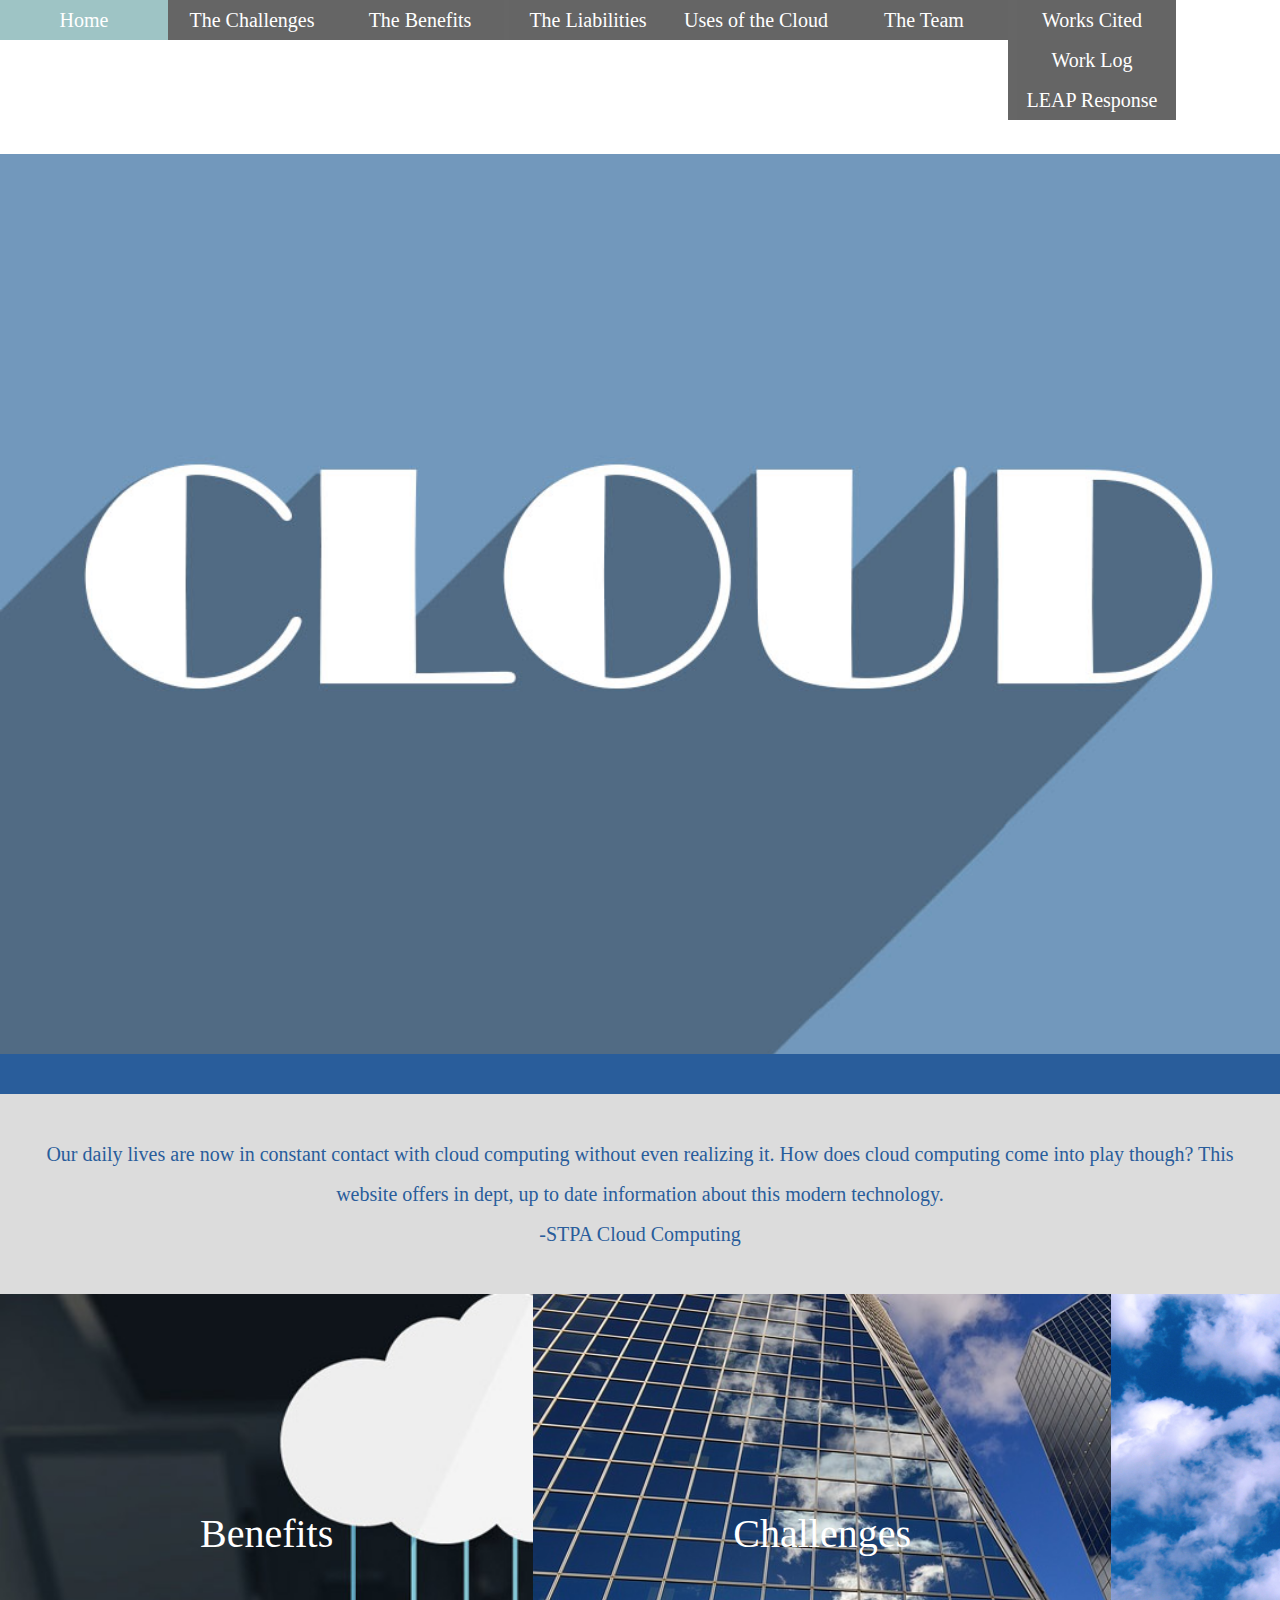
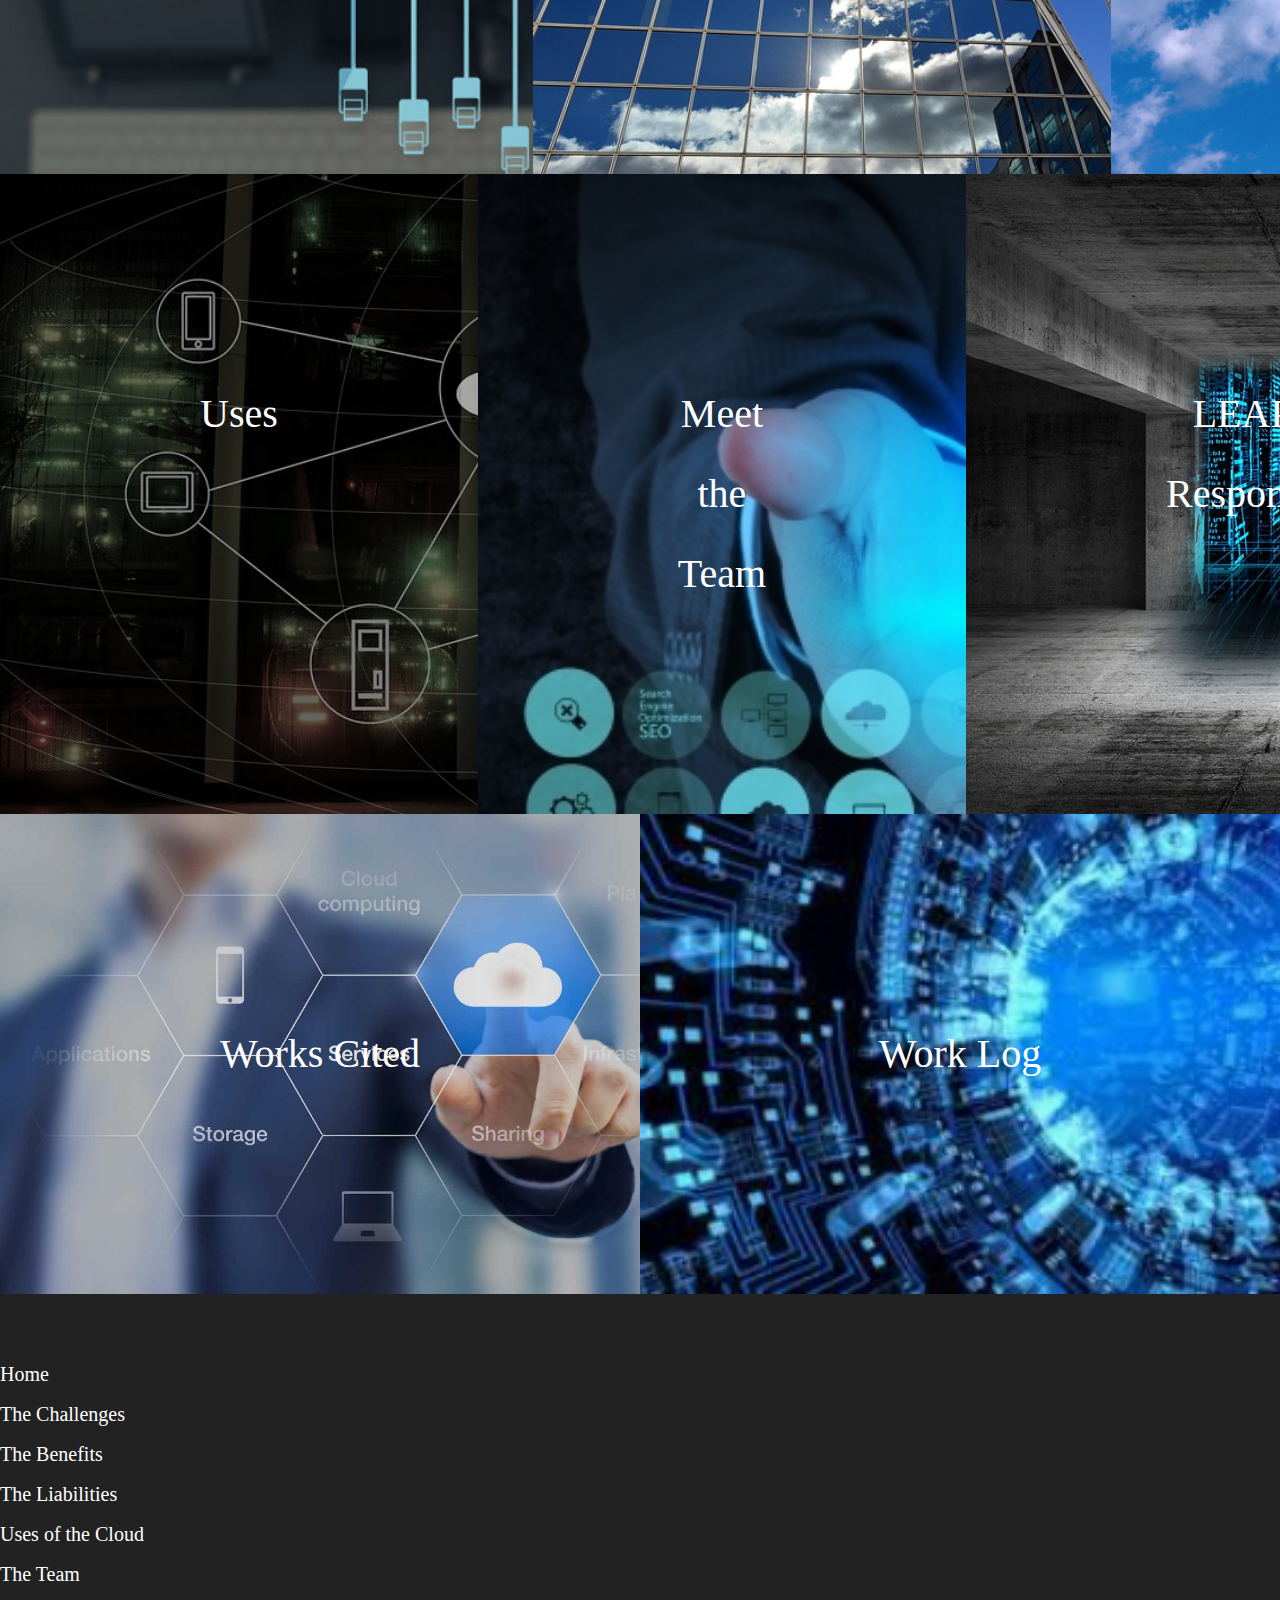
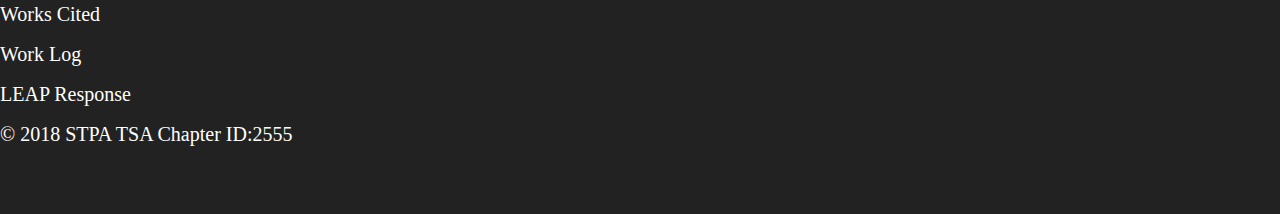
==== commit f7418d6e: "Update index.html" ====
--- a/Home Page/index.html
+++ b/Home Page/index.html
@@ -21,23 +21,36 @@
 	</head>
 
 <body>
-		<ul>
-		<li> <a href="index.html"> Home</a></li>
+		<div id="navbar">
+
+		<header id="navbar">
+
+	 <ul id="nav">
+			<nav>
+		<li> <a href="index.html">Home</a></li>
+
 		<li> <a href="../challenges page/challenges of cloud2.html"> The Challenges</a></li>
+
 		<li> <a href="../Benefits Page/benefits cloud.html">The Benefits</a></li>
+
 		<li> <a href="../Liabilities/liabilities.html">The Liabilities</a></li>
+
 		<li> <a href="../Uses of Cloud Computing/uses3.html"> Uses of the Cloud</a></li>
+
 		<li> <a href="../The Team/team.html">The Team</a></li>
-		<li> <a> Legal</a>
+
 			<ul>
+
+				<li> <a href="../sources/sources.html"> Works Cited</a></li>
+
 				<li> <a href="../Pictures used in website/Scanned from a Xerox Multifunction Printer.pdf"> Work Log</a></li>
-				<li> <a href="../sources/sources.html"> Works Cited</a></li>
-				<li><a href="../Official TSA Papers Required/LEAP Response Papers/LEAP Team Repsonse Answered.pdf"> LEAP Response</a></li>
+
+				<li> <a href="../Official TSA Papers Required/LEAP Response Papers/LEAP Team Repsonse Answered.pdf"> LEAP Response</a></li>
+
 			</ul>
-		</li>
-	 	
-	
-	</ul>
+				
+		 </nav>
+</div>
 
 			</header>
 
